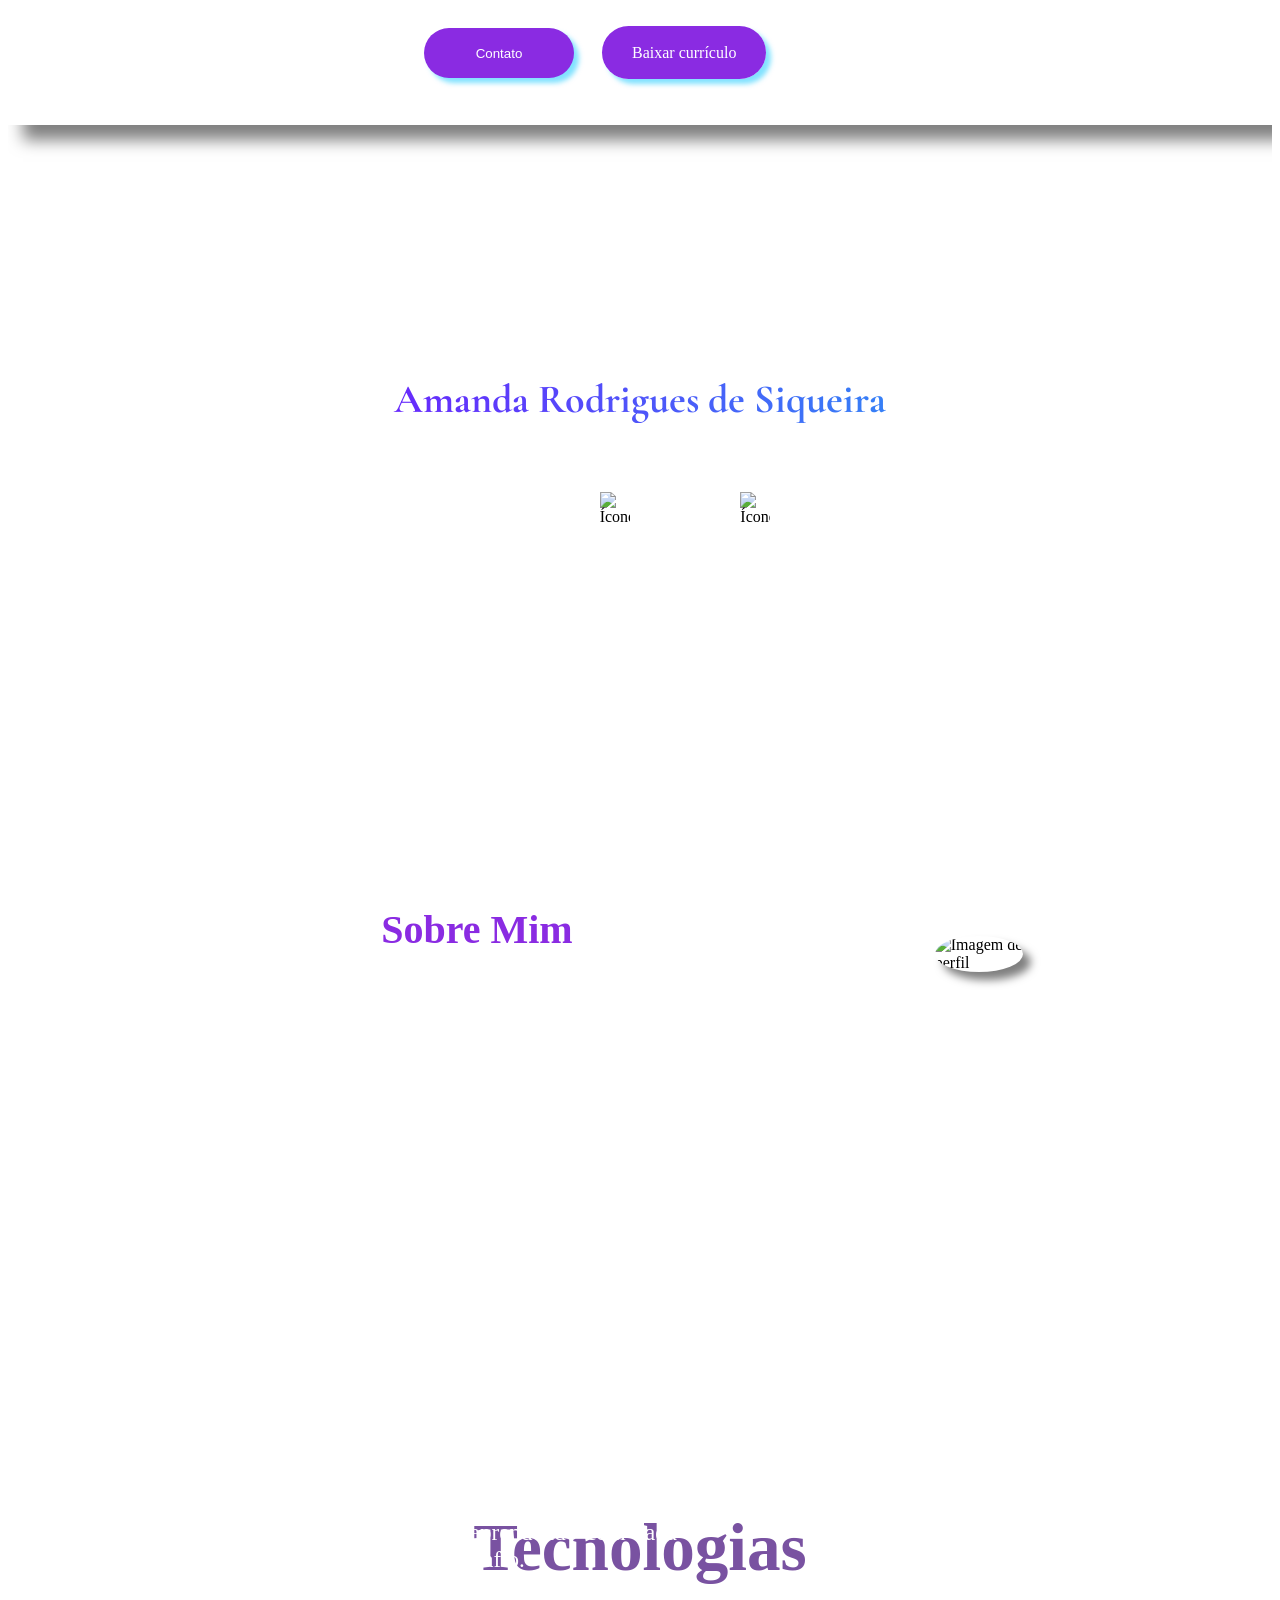
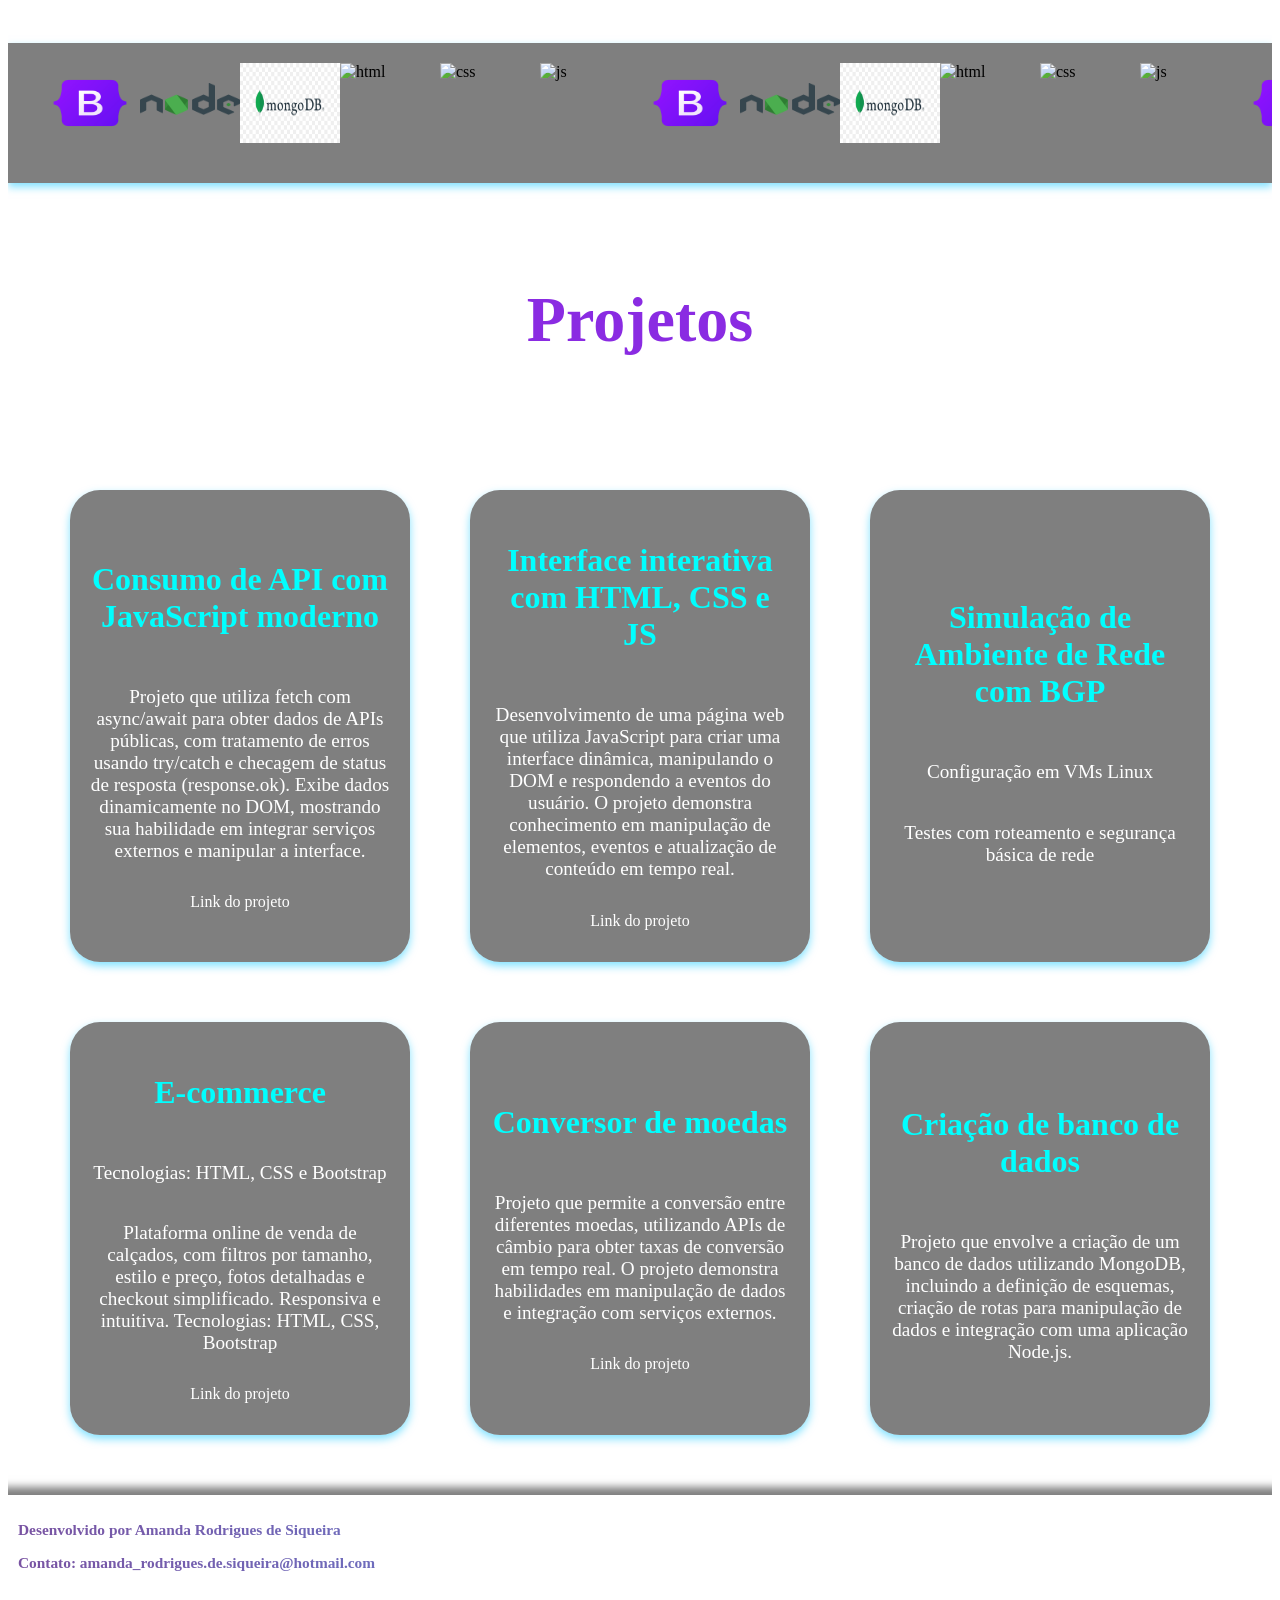
==== index.html @ a6c1e65f "Rename portifolio.html to index.html" ====
<!DOCTYPE html>
<html lang="pt-br">
<head>
    <meta charset="UTF-8">
    <meta name="viewport" content="width=device-width, initial-scale=1.0">
    <title>Document</title>
    <link rel="stylesheet" href="portifolio.css">
    <script src="portifolio.js" defer></script>
    <link href="https://fonts.googleapis.com/css2?family=Cinzel+Decorative&family=Cormorant+Garamond&family=Spectral:wght@400;700&display=swap" rel="stylesheet">

</head>
<body>
    
    <main>
    <header class="container">

            <div id="cabeçalho">
            <a href="#home" id="home">Home</a>
            <a href="#txtsob" id="sobre1">Sobre</a>
            <a href="#projetos8" id="projetos1">Projetos</a>
            <a href="#email3"><button id="contato1">Contato</button></a>
            <a href="Currículo.estágio.pdf" id="cv">Baixar currículo</a>
            <a href="amanda" download id="amanda">Amanda Rodrigues</a>

        </div>

            
    </header>
    
    <div class="sobre-container">
      
        
      </div>

      <div id="principal">
      <section id="sobre" class="card">
        <h2 id="ola">Olá, eu sou</h2>
        <h1><span id="destaque2">Amanda Rodrigues de Siqueira</span></h1>
        <p><span class="destaque">Desenvolvedora front-end</span></p>
      </section>
    </div>


    <section id="contato">
      
        <a href="https://github.com/48984228328Aninha">GitHub</a>
        <img src="https://cdn-icons-png.flaticon.com/512/25/25231.png" alt="Ícone do GitHub" class="icon" id="github">
        
        <a href="https://www.linkedin.com/in/seu-perfil/">LinkedIn</a>
        <img src="https://cdn-icons-png.flaticon.com/512/174/174857.png" alt="Ícone do LinkedIn" class="icon" id="linkedin">
        
    </section>


    <section id="corpo">
      <div class="sobre-tec-container">
        <section id="sobremim">
            <h2 id="txtsob">Sobre Mim</h2>
            <ul id="listasob">

            <li>Olá! Me chamo Amanda e sou estudante de Tecnologia da Informação.</li>

            <li>Apaixonada por criar projetos que misturam design criativo com funcionalidade real.</li>

            <li>Experiência prática com HTML, CSS, JavaScript e Bootstrap.</li>

            <li>Desenvolvimento de aplicações que consomem APIs, lidam com dados e trazem soluções simples para problemas do dia a dia.</li>

            <li>Experiência com criação de servidores, telas de login, chatbots em Python e pequenos sistemas com banco de dados.</li>

            <li>Interesse em front-end, back-end e segurança.

            <li>Sempre em busca de novos conhecimentos, aprendendo com cada projeto, erro e desafio.</li>
        </ul>
        </section>
        
        <section id="minhafoto">
            <img src="https://avatars.githubusercontent.com/u/180871656?v=4" alt="Imagem de perfil" id="perfil">
        </section>
        </div>

</section>
        
        
   <section id=crp>
    <h1>Tecnologias</h1>
    </section> 

    
    <div id="tecnologia">
  <div class="scroll">
    <!-- Grupo original -->
    <img src="./shtml.png" alt="html">
    <img src="./css.png" alt="css">
    <img src="./js.png" alt="js">
    <img src="./bootstrap.png" alt="bootstrap">
    <img src="./nodejs.png" alt="node">
    <img src="./mongodb.png" alt="mongo">
    
    <!-- Grupo duplicado -->
    <img src="./shtml.png" alt="html">
    <img src="./css.png" alt="css">
    <img src="./js.png" alt="js">
    <img src="./bootstrap.png" alt="bootstrap">
    <img src="./nodejs.png" alt="node">
    <img src="./mongodb.png" alt="mongo">

    <img src="./shtml.png" alt="html">
    <img src="./css.png" alt="css">
    <img src="./js.png" alt="js">
    <img src="./bootstrap.png" alt="bootstrap">
    <img src="./nodejs.png" alt="node">
    <img src="./mongodb.png" alt="mongo">
  </div>
</div>


    </div>
  </div>
  </div>
</section>

        
       </section>
      
    </section>
    

    <section id="projetos8">
        <h2 id="txtprojeto">Projetos</h2>
        <p>Aqui estão alguns dos projetos pessoais em que trabalhei:</p>
    </section>
    
<section id="container-cards">
    <section class="card" id="projetoa">
        <h3>Consumo de API com JavaScript moderno</h3>
        <p>Projeto que utiliza fetch com async/await para obter dados de APIs públicas, com tratamento de erros usando try/catch e checagem de status de resposta (response.ok). Exibe dados dinamicamente no DOM, mostrando sua habilidade em integrar serviços externos e manipular a interface.</p>
        <a href="./mongodb.jpeg">Link do projeto</a>

    
    </section>
    
    <section class="card" id="projetob">
        <h3>Interface interativa com HTML, CSS e JS</h3>
        <p>Desenvolvimento de uma página web que utiliza JavaScript para criar uma interface dinâmica, manipulando o DOM e respondendo a eventos do usuário. O projeto demonstra conhecimento em manipulação de elementos, eventos e atualização de conteúdo em tempo real.</p>
        <a href="">Link do projeto</a>    
    </section>

        <section class="card" id="projetoc">
            <h3>Simulação de Ambiente de Rede com BGP</h3>
            <p>Configuração em VMs Linux</p>
            <p>Testes com roteamento e segurança básica de rede</p>
        </section>

        <section class="card" id="projetod">
            <h3>E-commerce</h3>
            <p>Tecnologias: HTML, CSS e Bootstrap</p>
            <p>Plataforma online de venda de calçados, com filtros por tamanho, estilo e preço, fotos detalhadas e checkout simplificado. Responsiva e intuitiva.
            Tecnologias: HTML, CSS, Bootstrap</p>
             <a href="./loja.jpeg">Link do projeto</a>
        </section>

        <section class="card" id="projetoe">
            <h3>Conversor de moedas</h3>
            <p>Projeto que permite a conversão entre diferentes moedas, utilizando APIs de câmbio para obter taxas de conversão em tempo real. O projeto demonstra habilidades em manipulação de dados e integração com serviços externos.</p>
            <a href="https://github.com/48984228328Aninha/conversor/tree/master">Link do projeto</a>
        </section>

    <section class="card" id="projetof">
        <h3>Criação de banco de dados</h3>
        <p>Projeto que envolve a criação de um banco de dados utilizando MongoDB, incluindo a definição de esquemas, criação de rotas para manipulação de dados e integração com uma aplicação Node.js.</p>
    </section>
    </section>
</section>
</section>
    
<footer id="footer">
    <p id="desenvolvido">Desenvolvido por Amanda Rodrigues de Siqueira</p>
    <p id="email3">Contato: amanda_rodrigues.de.siqueira@hotmail.com</p>
</footer>

</body>
</html>
---- portifolio.css ----
html {
    scroll-behavior: smooth;
    overflow-x: hidden;
}

body {
    overflow-x: hidden;

}

#listasob li {
    width: 100%;
}
.destaque {
    font-size: 1.3em;
    font-weight: bold;
    color: white;

}

.destaque:hover {
    color: violet;
    cursor: pointer;
}
.container {
    width: 100%;;
    margin: 0 auto;
    padding: 20px;
    display: flex;
    justify-content: flex-start;
    align-items: flex-start;
    box-shadow: 15px 15px 15px rgba(0, 0, 0, 0.5);
}


#sobre {
    justify-content: center;
    margin-top: 40px;
    
}

.container:hover {
    padding: 30px;
    transition: padding 0.3s ease-in-out;
}
body {
    background-image: url('https://images.unsplash.com/photo-1638272181967-7d3772a91265?w=600&auto=format&fit=crop&q=60&ixlib=rb-4.1.0&ixid=M3wxMjA3fDB8MHxzZWFyY2h8MjB8fG15c3RpYyUyMHB1cnBsZSUyMGJhY2tncm91bmR8ZW58MHx8MHx8fDA%3D');
    background-size: cover;
    background-repeat: no-repeat;
    background-position: center;
    background-attachment: fixed;
    cursor: url('./espada-cursor-32x32.png'), auto;
    backdrop-filter: blur(20px);
}
h3 {
    color: white;
    font-size: 2em;
    color: aqua;
}
h2 {
    color: blueviolet;
    font-size: 2.5em;
    
}
p {
    color: white;
    font-size: 1.2em;
}
li, ul {
    color: white;
    font-size: 1.2em;
    text-decoration: none;
}

#perfil {
    border-radius: 50%;
    width: 300px;
    margin-top: 3px;
    box-shadow: 8px 8px 8px rgba(0, 0, 0, 0.5);
    margin-left: 30%;
    animation: foto infinite 2s alternate;;
}
@keyframes foto {
    0% {
        transform-box: ale(0);
    }
    50% {
        transform: scale(1.1);
    }
    100% {
        transform: scale(1.0);
    }
}

#perfil:hover {
    transform: scale3d(1.1, 1.1, 1.1);
    transition: transform 0.3s ease-out;
    box-shadow: rgba(6, 230, 255, 0.5) 0px 4px 8px;
    filter: brightness(1.2);
    cursor: pointer;
}

a {
    color: white;
    padding: 12px 16px;
    text-decoration: none;
    
}
a:hover {
    color: blueviolet;
    transition: color 0.3s ease-in-out;

}

.sobre-container {
    display: flex;
    align-items: center;
    gap: 40px;
    margin-top: 80px;
   
}

#sobre {
    margin: 0 auto;
    margin-top: 100px;
}

h1 {
    font-size: 3em;
}

#sobre p{
    text-align: justify;
    line-height: 1.6;
    margin: 0 12%;
    color: white;
    display: flex;
    justify-content: center;
}

#sobre h1 {
    margin-left: 12%;
    margin-right: 12%;
    color: white;
    font-size: 2.5rem;
    font-weight: bold;
    font-family: 'Cormorant Garamond', serif;
    margin-block-end: 3px;
    background: linear-gradient(90deg, #7f00ff, #1ea9f4); /* roxo para rosa */
    -webkit-background-clip: text;
    background-clip: text;
    -webkit-text-fill-color: transparent;
    text-align: center;
}

#destaque2 {
    transition: font-size 0.3s ease-in-out;
}
#destaque2:hover {
    font-size: 3.5rem;
}

#sobre h2 {
    margin-left: 12%;
    margin-right: 12%;
    color: white;
    font-size: 2em;
    text-align: center;
}
#ola {
    display: flex;
    justify-content: center;
}


#sobre:hover #h1:hover {
    color: aqua;
    transition: color 0.3s ease-in-out;
    cursor: pointer;
}


h1 {
    font-size: 3em;

    
}
#sobre h2 {
    margin-left: 12%;
    margin-right: 12%;
    color: white;
    font-size: 2em;
}

#contato1, #cv {
    background-color: blueviolet;
    color: white;
    padding: 10px 20px;
    border-bottom-left-radius: 30px;
    border-top-right-radius: 30px;
    border-top-left-radius: 30px;
    border-bottom-right-radius: 30px;
    box-shadow: 5px 5px 5px rgba(6, 197, 255, 0.5);
    border: none;
    width: 150px;
    height: 50px;
    
}
#contato1:hover {
    background-color: rgb(0, 199, 249);
    color: rgb(94, 1, 216);
    transition: background-color 0.3s ease-in-out;
    box-shadow: rgb(57, 196, 255) 5px 5px 5px rgb(6, 255, 243);
    border: none;
    filter: brightness(1.2);
}
#cabeçalho {
    margin-left: 8%;
    margin-right: 8%;
}

#cabeçalho #amanda {
    margin-left: 300px;
    font-size: 1.5em;

}

#imagem {
    margin-top: 40px;
}

#contato {
    display: flex;
    flex-direction: row;
    align-items: center;
    gap: 10px;
    margin-top: 20px;
    justify-content: center;
}
#github {
    width: 30px;
    height: 30px;
   
}

#linkedin {
    width: 30px;
    height: 30px;
}

#projetos8 {
    display: flex;
    justify-content: center;
    align-items: center;
    flex-direction: column;
}

#txtprojeto {
    color: blueviolet;
    font-size: 4em;
    margin-top: 100px;
    cursor: pointer;
}

#txtprojeto:hover {
    color: aqua;
    transition: color 0.3s ease-in-out;
}

#sobre1, #projetos1, #home {
    border-bottom: 1px solid white;
    margin-left: 7px;
    margin-right: 7px;
    padding-bottom: 10px;
}

#sobre1:hover, #projetos1:hover, #home:hover {
    border-bottom: 1px solid blueviolet;
    transition: border-bottom 0.1s ease-in-out;
}

#container-cards {
    display: flex;
    gap: 20px; /* espaço entre os cards */
    justify-content: center; /* centraliza os cards */
    flex-wrap: wrap; /* permite que os cards se movam para a próxima linha se não houver espaço suficiente */
    flex-direction: row;
    
}


#projetoa {
    display: flex;
    flex-direction: column;
    align-items: center;
    justify-content: center;
    margin-top: 20px;
    width: 300px;
    text-align: center;
    border: none;
    margin: 20px;
    padding: 20px;
    box-shadow: rgba(6, 197, 255, 0.5) 0px 4px 8px;
    background-color: rgba(0, 0, 0, 0.5);
    backdrop-filter: blur(20px);
    border-top-left-radius: 30px;
    border-top-right-radius: 30px;
    border-bottom-left-radius: 30px;
    border-bottom-right-radius: 30px;
    backface-visibility: hidden;
    transform: rotateY(0deg);
}

#projetob, #projetoc, #projetod, #projetoe, #projetof {
    display: flex;
    flex-direction: column;
    align-items: center;
    justify-content: center;
    margin-top: 20px;
    width: 300px;
    text-align: center;
    border: none;
    margin: 20px;
    padding: 20px;
    box-shadow: rgba(6, 197, 255, 0.5) 0px 4px 8px;
    background-color: rgba(0, 0, 0, 0.5);
    backdrop-filter: blur(20px);
    border-top-left-radius: 30px;
    border-top-right-radius: 30px;
    border-bottom-left-radius: 30px;
    border-bottom-right-radius: 30px;
}


#cv {
    border-top-left-radius: 30px;
    border-top-right-radius: 30px;
    border-bottom-left-radius: 30px;
    border-bottom-right-radius: 30px;
    background-color: blueviolet;
    border: none;
    padding: 18px 30px;
    margin-left: 8px;
    box-shadow: 5px 5px 5px rgba(6, 197, 255, 0.5);
    
 
}

#cv:hover {
    background-color: rgb(0, 199, 249);
    color: rgb(94, 1, 216);
    transition: background-color 0.3s ease-in-out;
    box-shadow: rgb(57, 196, 255) 5px 5px 5px rgb(6, 255, 243);
    border: none;
    filter: brightness(1.2);
}

#sobremim {
    margin-left: 0 auto;
    margin-right: 0 auto;
    justify-content: center;
    display: flex;
    width: 400px;
    flex-direction: column;
    text-align: justify;
    padding: 20px;

}

#txtsob {
    display: flex;
    justify-content: center;
    
}
#corpo {
    backdrop-filter: blur(20px);
    padding-block-end: 300px;
    margin-top: 30vh;
    padding-top: 5px;
    height: 350px;
    border: none;
    background: radial-gradient(20px)
   
}

#corpo:hover {
    background-color: rgba(0, 0, 0, 0.7);
    transition: background-color 0.3s ease-in-out;
}

#minhafoto {
    margin-top: 80px;
}

.sobre-tec-container {
        display: flex;
        flex-direction: row;
        justify-content: center;
        align-items: flex-start;
        margin-top: 50px;
        gap: 200px;
   

@media (max-width: 900px) {
    .sobre-tec-container {
        flex-direction: column;
        gap: 40px;
        align-items: center;
    }
    #sobremim {
        width: 90vw;
        padding: 10px;
    }
    #minhafoto img {
        width: 180px !important;
        margin-left: 0;
    }
}

@media (max-width: 600px) {
    .container {
        flex-direction: column;
        align-items: flex-start;
        padding: 10px;
    }
    #cabeçalho {
        margin-left: 0;
        margin-right: 0;
        display: flex;
        flex-direction: column;
        gap: 8px;
        align-items: flex-start;
    }
    #cabeçalho #amanda {
        margin-left: 0;
        font-size: 1.1em;
    }
    #sobre h1, #sobre h2, #sobre p {
        margin-left: 0;
        margin-right: 0;
        font-size: 1.2em;
    }
    #sobre h1 {
        font-size: 1.5em;
    }
    #perfil {
        width: 120px !important;
        margin-left: 0;
    }
    #container-cards {
        flex-direction: column;
        gap: 10px;
        align-items: center;
    }
    #projetoa, #projetob, #projetoc, #projetod, #projetoe, #projetof {
        width: 90vw;
        margin: 10px 0;
        padding: 10px;
    }
    #tecnologia {
        flex-direction: column;
        height: auto;
        padding: 10px 0;
    }
    .scroll img {
        width: 60px;
        height: 40px;
    }
    #footer {
        font-size: 0.7em;
        padding: 6px;
    }
}
    
}

#crp {
    color: #7952a1;
    display: flex;
    justify-content: center;
    margin: 0 auto;
    font-size: 1.4em;
    
}

#tecnologia {
    display: flex;
    flex-direction: row;
    margin: 0 auto;
    width: 100%;
    padding: 20px 0;
    box-shadow: rgba(6, 197, 255, 0.5) 0px 4px 8px;
    justify-content: center;
    height: 100px;
    background-color: rgba(0, 0, 0, 0.5);
    overflow: hidden;
    white-space: nowrap;
}



.scroll {
    display: flex;
    width: max-content;
    
}



.scroll img {
    width: 100px;
    height: 80px;
    flex-shrink: 0;

}

.grupo {
    display: flex;
}

@keyframes mover {
    from { transform: translateX(0); }
    to { transform: translateX(calc(-1 * var(--scroll-width))); }
}


#tecnologia h2 {
    display: flex;
    justify-content: center;
}

#footer {
    box-shadow: rgba(0, 0, 0, 0.5) 8px 8px 8px 16px;
    padding: 10px;
    flex-direction: row;
    backdrop-filter: blur(20px);
    background: linear-gradient(90deg, #7952a1, #53acff); /* roxo para rosa */
    background-clip: text;
    -webkit-text-fill-color: transparent;
    font-size: 0.80em;
    font-weight: bold;
    margin-top: 40px;
}

#footer:hover {
    padding: 30px;
    transition: padding 0.3s ease-in-out;
}
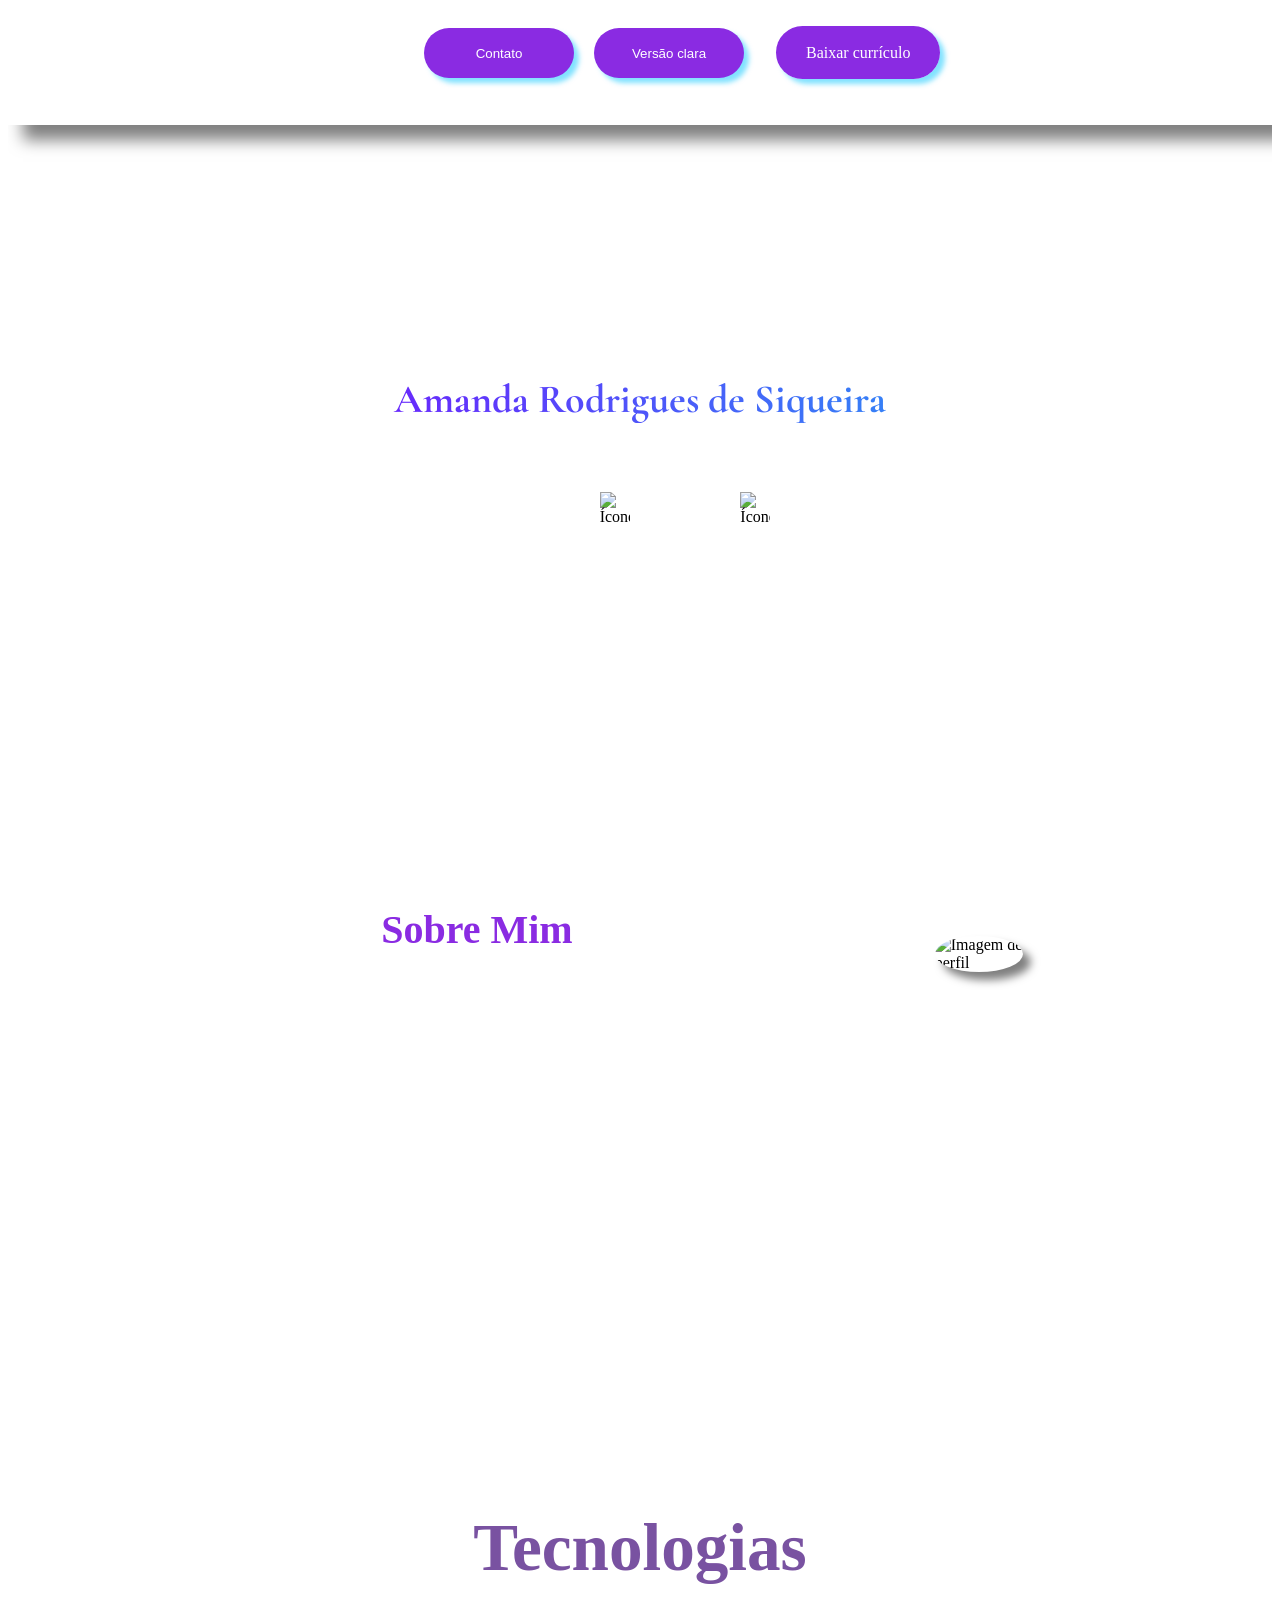
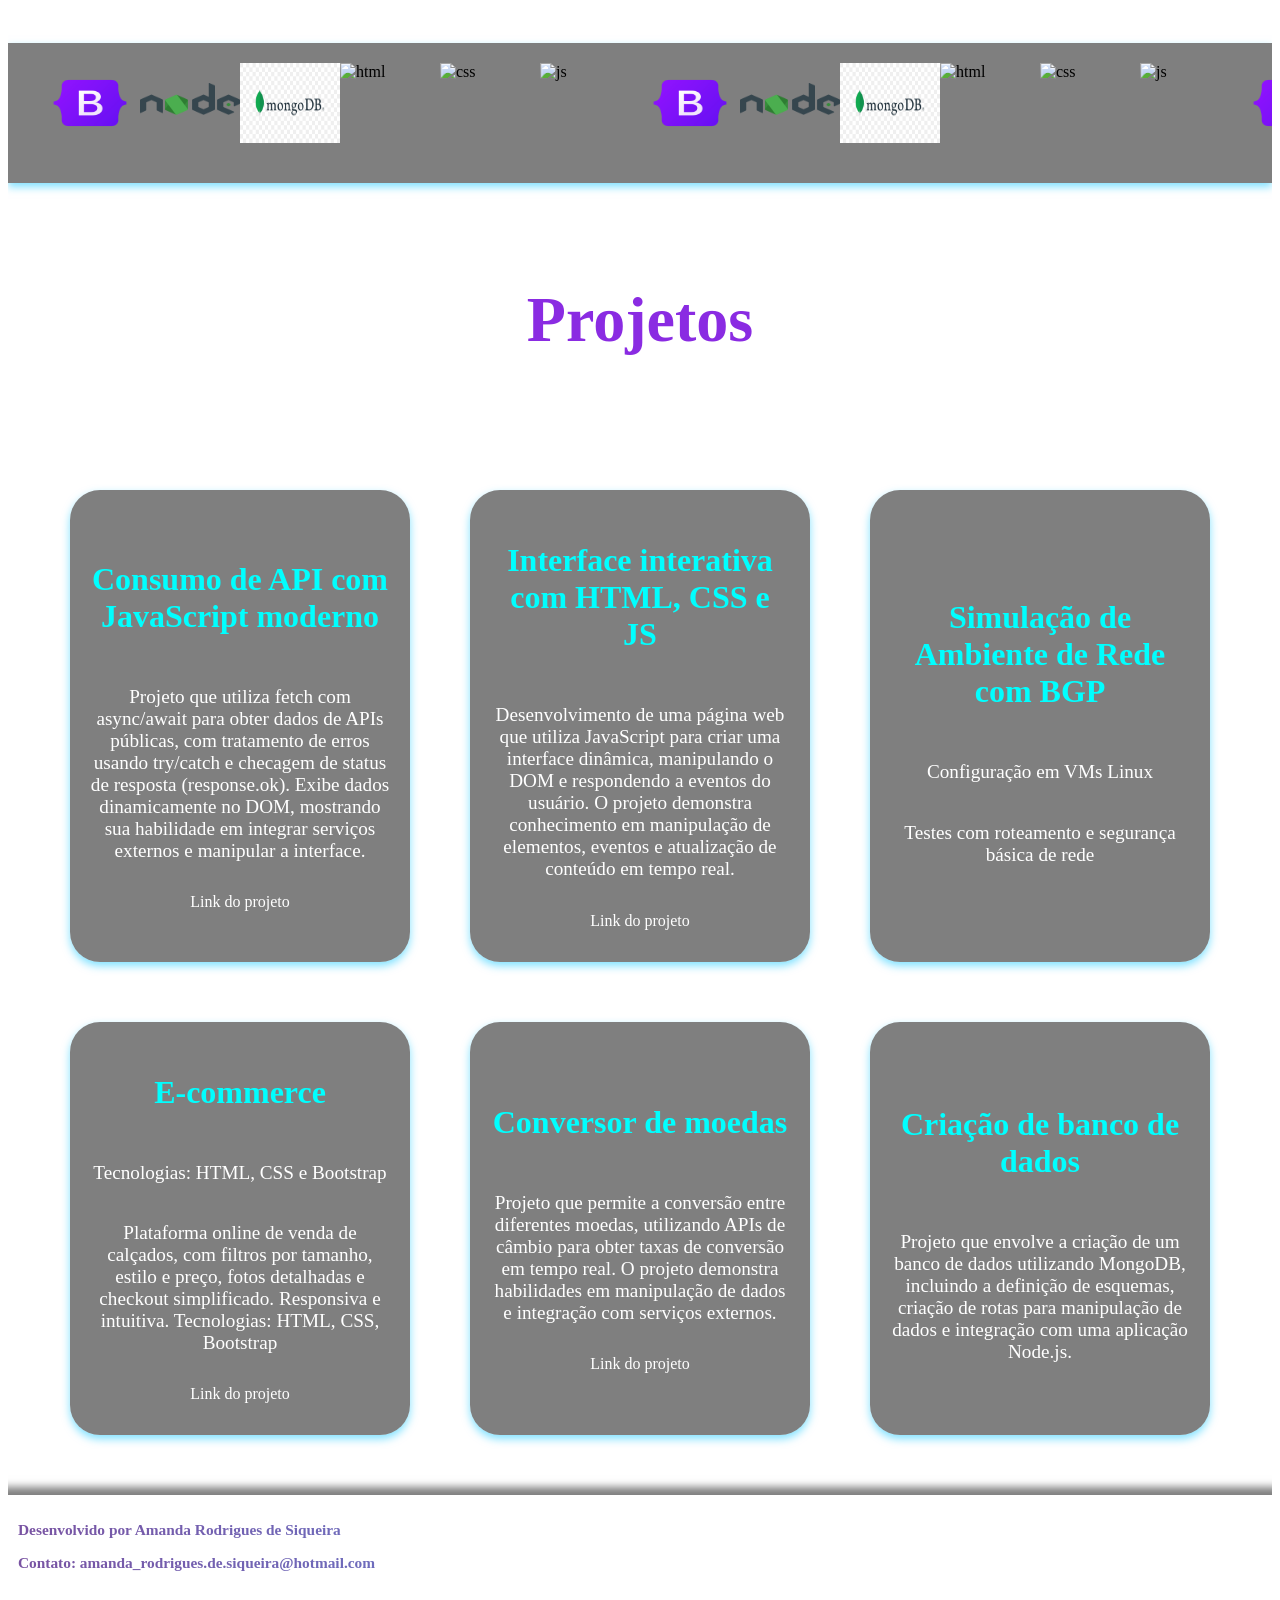
==== commit e6893922: "Adicionado botão" ====
--- a/index.html
+++ b/index.html
@@ -19,8 +19,10 @@
             <a href="#txtsob" id="sobre1">Sobre</a>
             <a href="#projetos8" id="projetos1">Projetos</a>
             <a href="#email3"><button id="contato1">Contato</button></a>
+            <button id="MudarCor" onclick="MudarTema()">Versão clara</button>
             <a href="Currículo.estágio.pdf" id="cv">Baixar currículo</a>
             <a href="amanda" download id="amanda">Amanda Rodrigues</a>
+            
 
         </div>
 
--- a/portifolio.css
+++ b/portifolio.css
@@ -3,6 +3,32 @@
     overflow-x: hidden;
 }
 
+#MudarCor {
+    padding: 10px 20px;
+    border-top: 30px;
+    border-bottom-left-radius: 30px;
+    border-top-right-radius: 30px;
+    border-top-left-radius: 30px;
+    border-bottom-right-radius: 30px;
+    width: 150px;
+    height: 50px;
+    border: none;
+    background-color: blueviolet;
+    color: white;
+    box-shadow: 5px 5px 5px rgba(6, 197, 255, 0.5);
+    padding: 10px 20px;
+    margin-right: 20px;
+}
+#MudarCor:hover {
+    background-color: rgb(0, 199, 249);
+    color: rgb(94, 1, 216);
+    transition: background-color 0.3s ease-in-out;
+    box-shadow: rgb(57, 196, 255) 5px 5px 5px rgb(6, 255, 243);
+    border: none;
+    filter: brightness(1.2);
+    cursor: pointer;
+}
+
 body {
     overflow-x: hidden;
 
@@ -10,6 +36,7 @@
 
 #listasob li {
     width: 100%;
+    width: 450px;
 }
 .destaque {
     font-size: 1.3em;
@@ -23,8 +50,8 @@
     cursor: pointer;
 }
 .container {
-    width: 100%;;
-    margin: 0 auto;
+    width: 100%;
+    margin-top: 0;
     padding: 20px;
     display: flex;
     justify-content: flex-start;
@@ -204,6 +231,7 @@
     border: none;
     width: 150px;
     height: 50px;
+    cursor: pointer;
     
 }
 #contato1:hover {
@@ -220,7 +248,7 @@
 }
 
 #cabeçalho #amanda {
-    margin-left: 300px;
+    margin-left: 150px;
     font-size: 1.5em;
 
 }
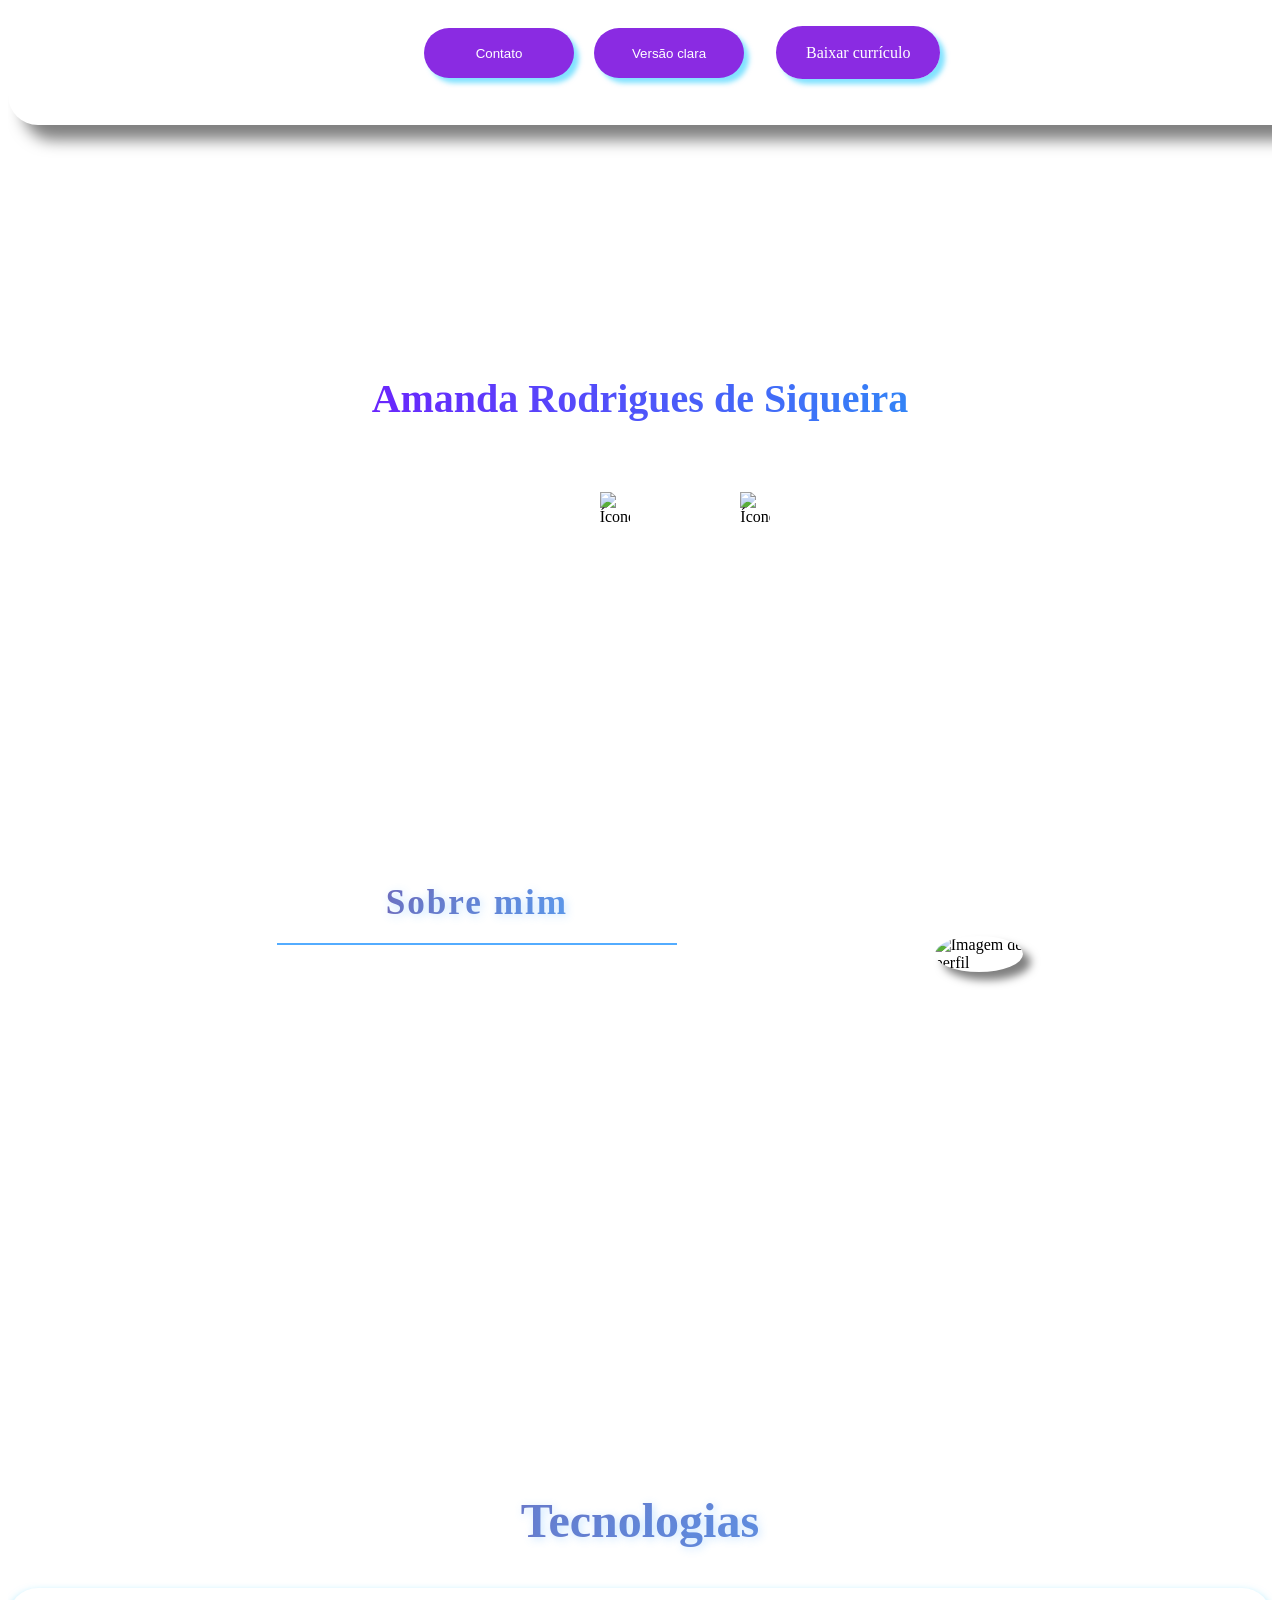
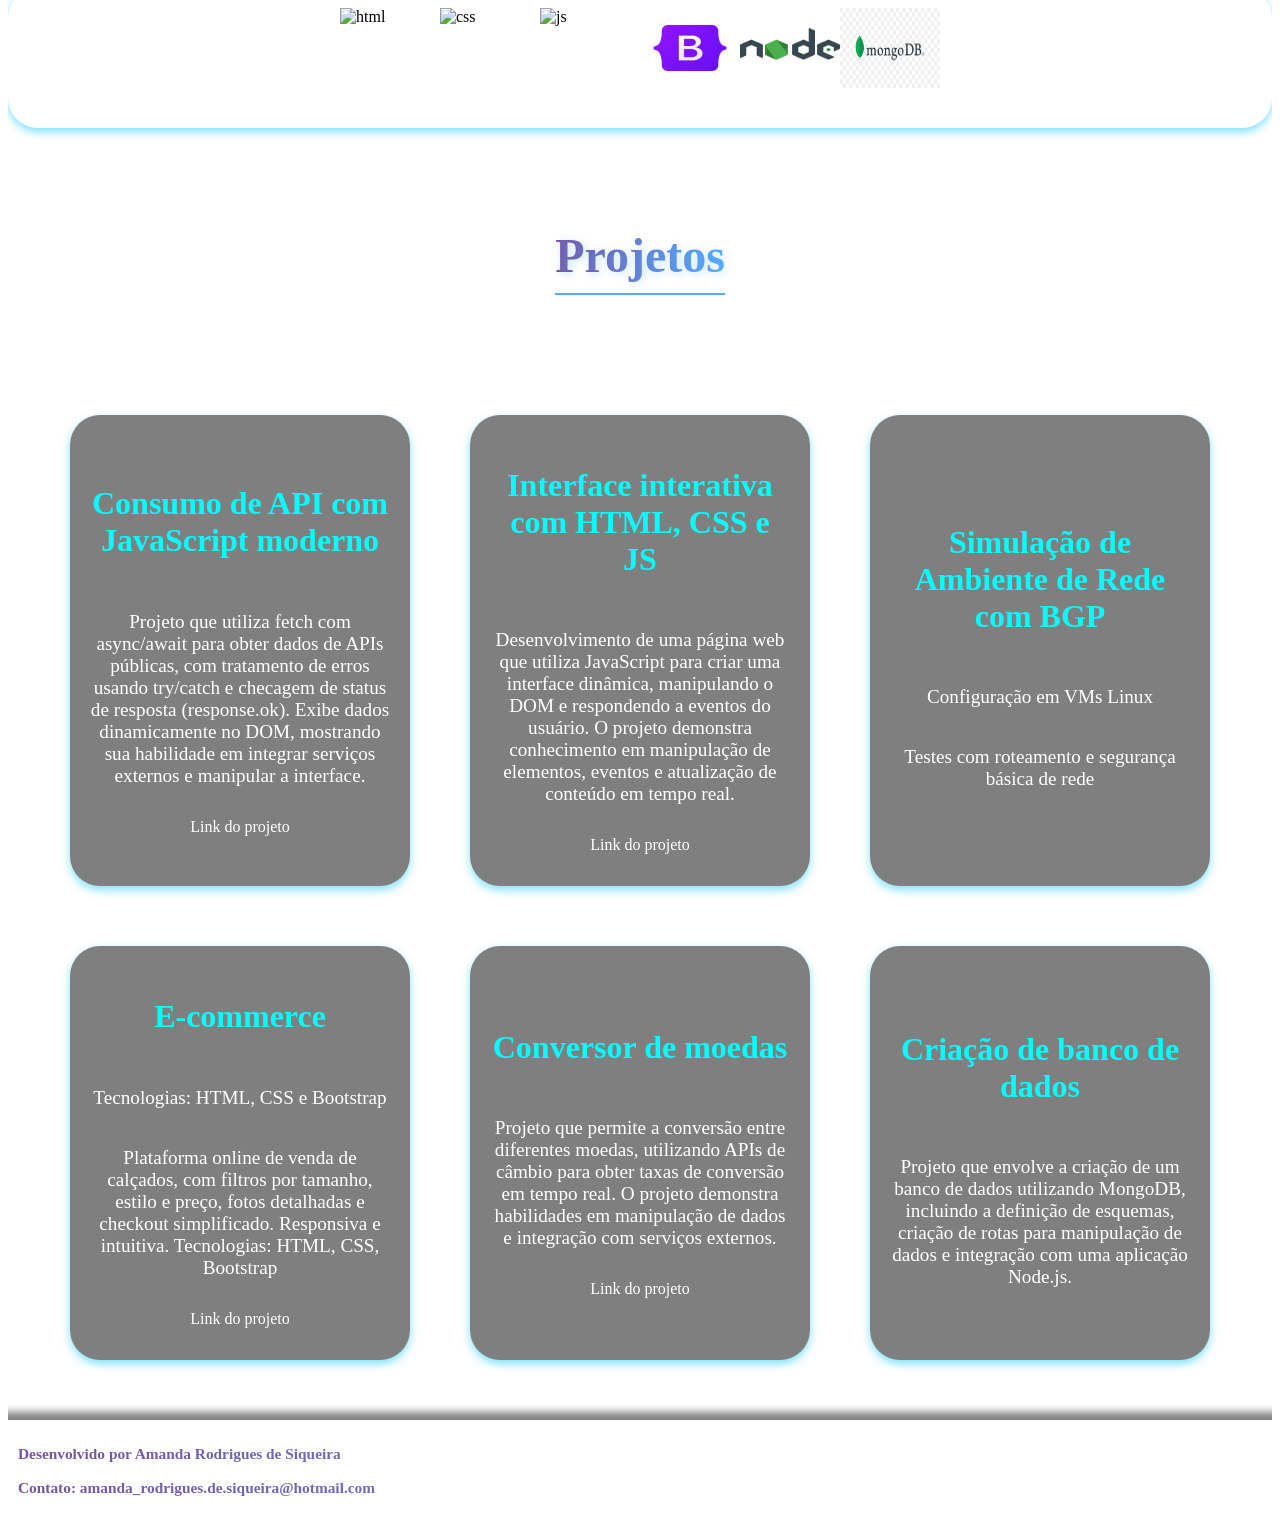
==== commit edb378df: "Mudar a fonte" ====
--- a/index.html
+++ b/index.html
@@ -38,7 +38,7 @@
       <section id="sobre" class="card">
         <h2 id="ola">Olá, eu sou</h2>
         <h1><span id="destaque2">Amanda Rodrigues de Siqueira</span></h1>
-        <p><span class="destaque">Desenvolvedora front-end</span></p>
+        <p><span class="destaque">Desenvolvedora full-stack</span></p>
       </section>
     </div>
 
@@ -55,24 +55,26 @@
 
 
     <section id="corpo">
+        
       <div class="sobre-tec-container">
+        
         <section id="sobremim">
-            <h2 id="txtsob">Sobre Mim</h2>
+            <div id = "textsob" class="fade-in-right">Sobre mim</div>
             <ul id="listasob">
 
-            <li>Olá! Me chamo Amanda e sou estudante de Tecnologia da Informação.</li>
+            <li>Olá! Me chamo Amanda e sou estudante de Tecnologia da Informação.</li><br>
 
-            <li>Apaixonada por criar projetos que misturam design criativo com funcionalidade real.</li>
+            <li>Apaixonada por criar projetos que misturam design criativo com funcionalidade real.</li><br>
 
-            <li>Experiência prática com HTML, CSS, JavaScript e Bootstrap.</li>
+            <li>Experiência prática com HTML, CSS, JavaScript e Bootstrap.</li><br>
 
-            <li>Desenvolvimento de aplicações que consomem APIs, lidam com dados e trazem soluções simples para problemas do dia a dia.</li>
+            <li>Desenvolvimento de aplicações que consomem APIs, lidam com dados e trazem soluções simples para problemas do dia a dia.</li><br>
 
-            <li>Experiência com criação de servidores, telas de login, chatbots em Python e pequenos sistemas com banco de dados.</li>
+            <li>Experiência com criação de servidores, telas de login, chatbots em Python e pequenos sistemas com banco de dados.</li><br>
 
-            <li>Interesse em front-end, back-end e segurança.
+            <li>Interesse em front-end, back-end e segurança.</li><br>
 
-            <li>Sempre em busca de novos conhecimentos, aprendendo com cada projeto, erro e desafio.</li>
+            <li>Sempre em busca de novos conhecimentos, aprendendo com cada projeto, erro e desafio.</li><br>
         </ul>
         </section>
         
@@ -92,30 +94,12 @@
     <div id="tecnologia">
   <div class="scroll">
     <!-- Grupo original -->
-    <img src="./shtml.png" alt="html">
-    <img src="./css.png" alt="css">
-    <img src="./js.png" alt="js">
+    <img id="html" src="./shtml.png" alt="html">
+    <img id="css" src="./css.png" alt="css">
+    <img id="js" src="./js.png" alt="js">
     <img src="./bootstrap.png" alt="bootstrap">
     <img src="./nodejs.png" alt="node">
     <img src="./mongodb.png" alt="mongo">
-    
-    <!-- Grupo duplicado -->
-    <img src="./shtml.png" alt="html">
-    <img src="./css.png" alt="css">
-    <img src="./js.png" alt="js">
-    <img src="./bootstrap.png" alt="bootstrap">
-    <img src="./nodejs.png" alt="node">
-    <img src="./mongodb.png" alt="mongo">
-
-    <img src="./shtml.png" alt="html">
-    <img src="./css.png" alt="css">
-    <img src="./js.png" alt="js">
-    <img src="./bootstrap.png" alt="bootstrap">
-    <img src="./nodejs.png" alt="node">
-    <img src="./mongodb.png" alt="mongo">
-  </div>
-</div>
-
 
     </div>
   </div>
--- a/portifolio.css
+++ b/portifolio.css
@@ -1,3 +1,25 @@
+#textsob {
+    font-family: 'Cinzel Decorative', 'Spectral', serif;
+    font-size: 2.2em;
+    font-weight: bold;
+    letter-spacing: 2px;
+    background: linear-gradient(90deg, #7952a1, #53acff);
+    background-clip: text;
+    -webkit-background-clip: text;
+    color: transparent;
+    -webkit-text-fill-color: transparent;
+    text-shadow: 2px 2px 8px rgba(83, 172, 255, 0.3);
+    padding: 10px 0 20px 0;
+    text-align: center;
+    border-bottom: 2px solid #53acff;
+    margin-bottom: 18px;
+    
+}
+#textsob:hover {
+    transform: scale(1.10);
+    transition: transform 0.3s ease-in-out;
+    cursor: pointer;
+}
 html {
     scroll-behavior: smooth;
     overflow-x: hidden;
@@ -36,7 +58,7 @@
 
 #listasob li {
     width: 100%;
-    width: 450px;
+    width: 600px;
 }
 .destaque {
     font-size: 1.3em;
@@ -57,6 +79,12 @@
     justify-content: flex-start;
     align-items: flex-start;
     box-shadow: 15px 15px 15px rgba(0, 0, 0, 0.5);
+    border-bottom-left-radius: 30px;
+    border-bottom-right-radius: 30px;
+    border-top-left-radius: 30px;
+    border-top-right-radius: 30px;
+    position: sticky;  /* faz o header “grudar” no topo */
+    top: 0; 
 }
 
 
@@ -182,6 +210,8 @@
 
 #destaque2 {
     transition: font-size 0.3s ease-in-out;
+    font-family: 'Cinzel Decorative', 'Spectral', serif;
+    font-size: 1em;
 }
 #destaque2:hover {
     font-size: 3.5rem;
@@ -285,14 +315,29 @@
 
 #txtprojeto {
     color: blueviolet;
-    font-size: 4em;
+    font-size: 3em;
     margin-top: 100px;
     cursor: pointer;
+    font-family: 'Cinzel Decorative', 'Spectral', serif;
+    font-weight: bold;
+    background: linear-gradient(90deg, #7952a1, #53acff);
+    background-clip: text;
+    -webkit-background-clip: text;
+    color: transparent;
+    -webkit-text-fill-color: transparent;
+    text-shadow: 2px 2px 8px rgba(83, 172, 255, 0.3);
+    border-bottom: 2px solid #53acff;
+    padding-bottom: 10px;
+    text-align: center;
 }
 
 #txtprojeto:hover {
     color: aqua;
     transition: color 0.3s ease-in-out;
+    transform: scale(1.05);
+    transition: transform 0.3s ease-in-out;
+    
+    
 }
 
 #sobre1, #projetos1, #home {
@@ -335,8 +380,13 @@
     border-top-right-radius: 30px;
     border-bottom-left-radius: 30px;
     border-bottom-right-radius: 30px;
-    backface-visibility: hidden;
-    transform: rotateY(0deg);
+}
+#projetoa:hover {
+    transform: scale(1.05);
+    transition: transform 0.3s ease-in-out;
+    box-shadow: rgba(6, 230, 255, 0.5) 0px 4px 8px;
+    filter: brightness(1.2);
+    cursor: pointer;
 }
 
 #projetob, #projetoc, #projetod, #projetoe, #projetof {
@@ -358,6 +408,13 @@
     border-bottom-left-radius: 30px;
     border-bottom-right-radius: 30px;
 }
+#projetob:hover, #projetoc:hover, #projetod:hover, #projetoe:hover, #projetof:hover {
+    transform: scale(1.05);
+    transition: transform 0.3s ease-in-out;
+    box-shadow: rgba(6, 230, 255, 0.5) 0px 4px 8px;
+    filter: brightness(1.2);
+    cursor: pointer;
+}
 
 
 #cv {
@@ -412,7 +469,7 @@
 }
 
 #corpo:hover {
-    background-color: rgba(0, 0, 0, 0.7);
+    
     transition: background-color 0.3s ease-in-out;
 }
 
@@ -468,6 +525,20 @@
         margin-right: 0;
         font-size: 1.2em;
     }
+    #sobre h1:hover, #sobre h2:hover, #sobre p:hover {
+        opacity: 0;
+        transform: translateX(-100px);
+        animation: entrar 1s ease forwards;
+    }
+        @keyframes entrar {
+            to {
+                opacity: 1;
+                transform: translateX(0);
+            }
+        
+
+
+    }
     #sobre h1 {
         font-size: 1.5em;
     }
@@ -485,14 +556,16 @@
         margin: 10px 0;
         padding: 10px;
     }
-    #tecnologia {
+    #tecnologia html {
         flex-direction: column;
-        height: auto;
+        height: 300px;
         padding: 10px 0;
+        
     }
     .scroll img {
-        width: 60px;
-        height: 40px;
+        width: 90px;
+        height: 90px;
+        
     }
     #footer {
         font-size: 0.7em;
@@ -507,9 +580,19 @@
     display: flex;
     justify-content: center;
     margin: 0 auto;
-    font-size: 1.4em;
-    
-}
+    font-size: 1em;
+    font-family: 'Cinzel Decorative', 'Spectral', serif;
+    background: linear-gradient(90deg, #7952a1, #53acff);
+    background-clip: text;
+    -webkit-background-clip: text;
+    color: transparent;
+    -webkit-text-fill-color: transparent;
+    text-shadow: 2px 2px 8px rgba(83, 172, 255, 0.3);
+}
+    #crp:hover {
+    transform: scale(1.05);
+    transition: transform 0.3s ease-in-out;
+    }
 
 #tecnologia {
     display: flex;
@@ -520,9 +603,11 @@
     box-shadow: rgba(6, 197, 255, 0.5) 0px 4px 8px;
     justify-content: center;
     height: 100px;
-    background-color: rgba(0, 0, 0, 0.5);
-    overflow: hidden;
-    white-space: nowrap;
+    border-bottom-left-radius: 30px;
+    border-bottom-right-radius: 30px;
+    border-top-left-radius: 30px;
+    border-top-right-radius: 30px;
+
 }
 
 
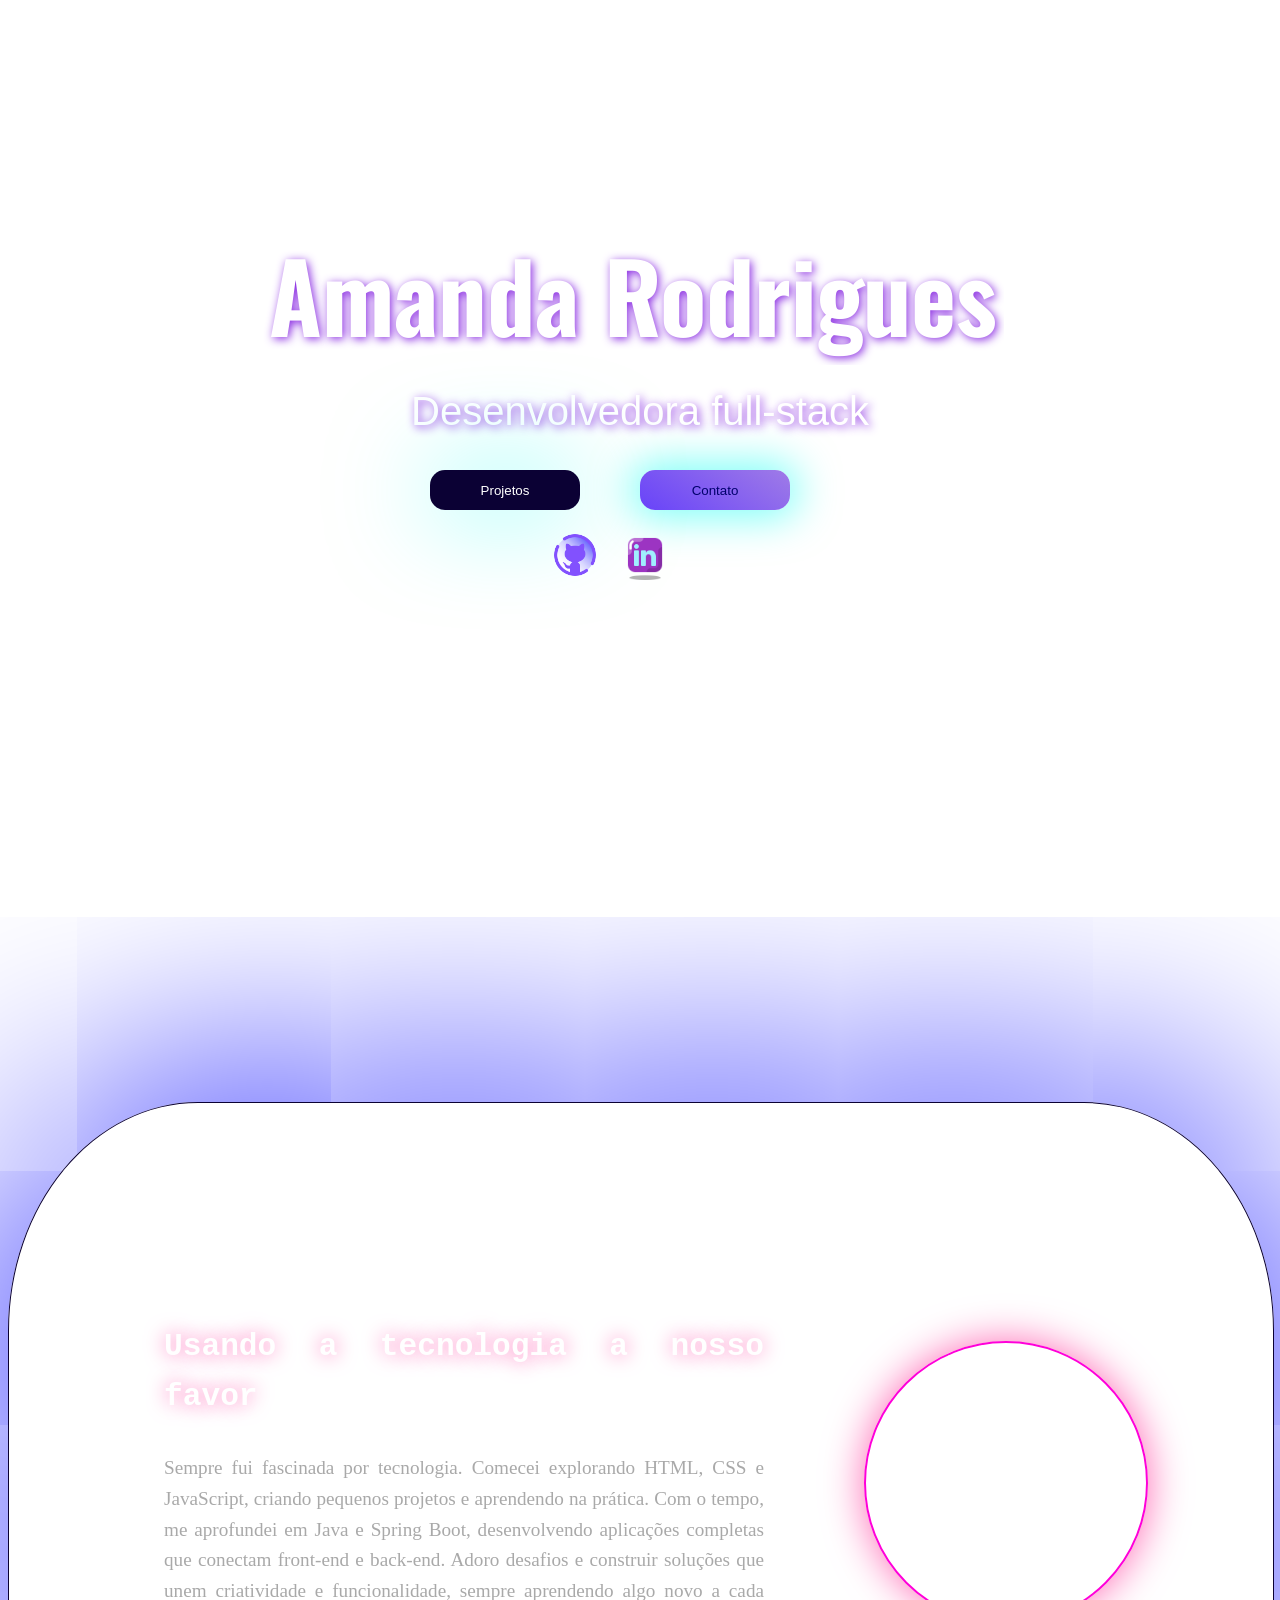
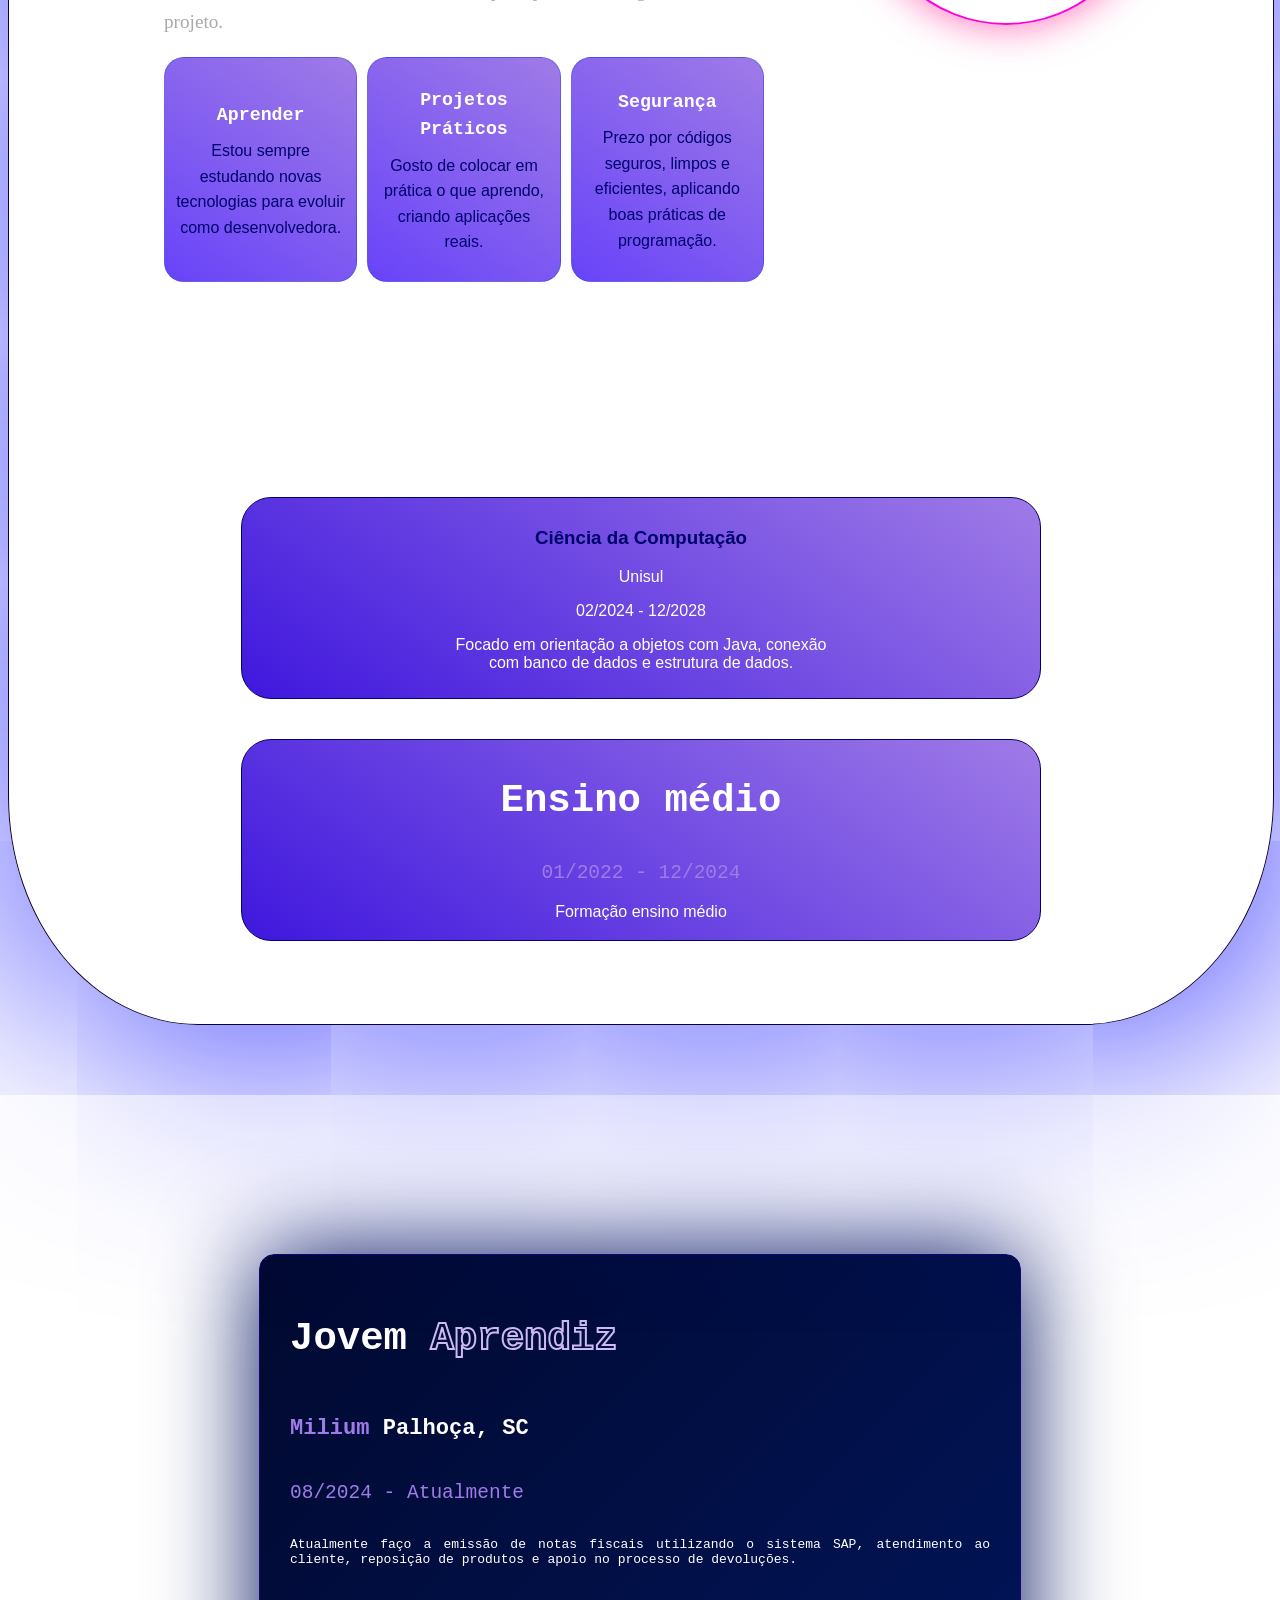
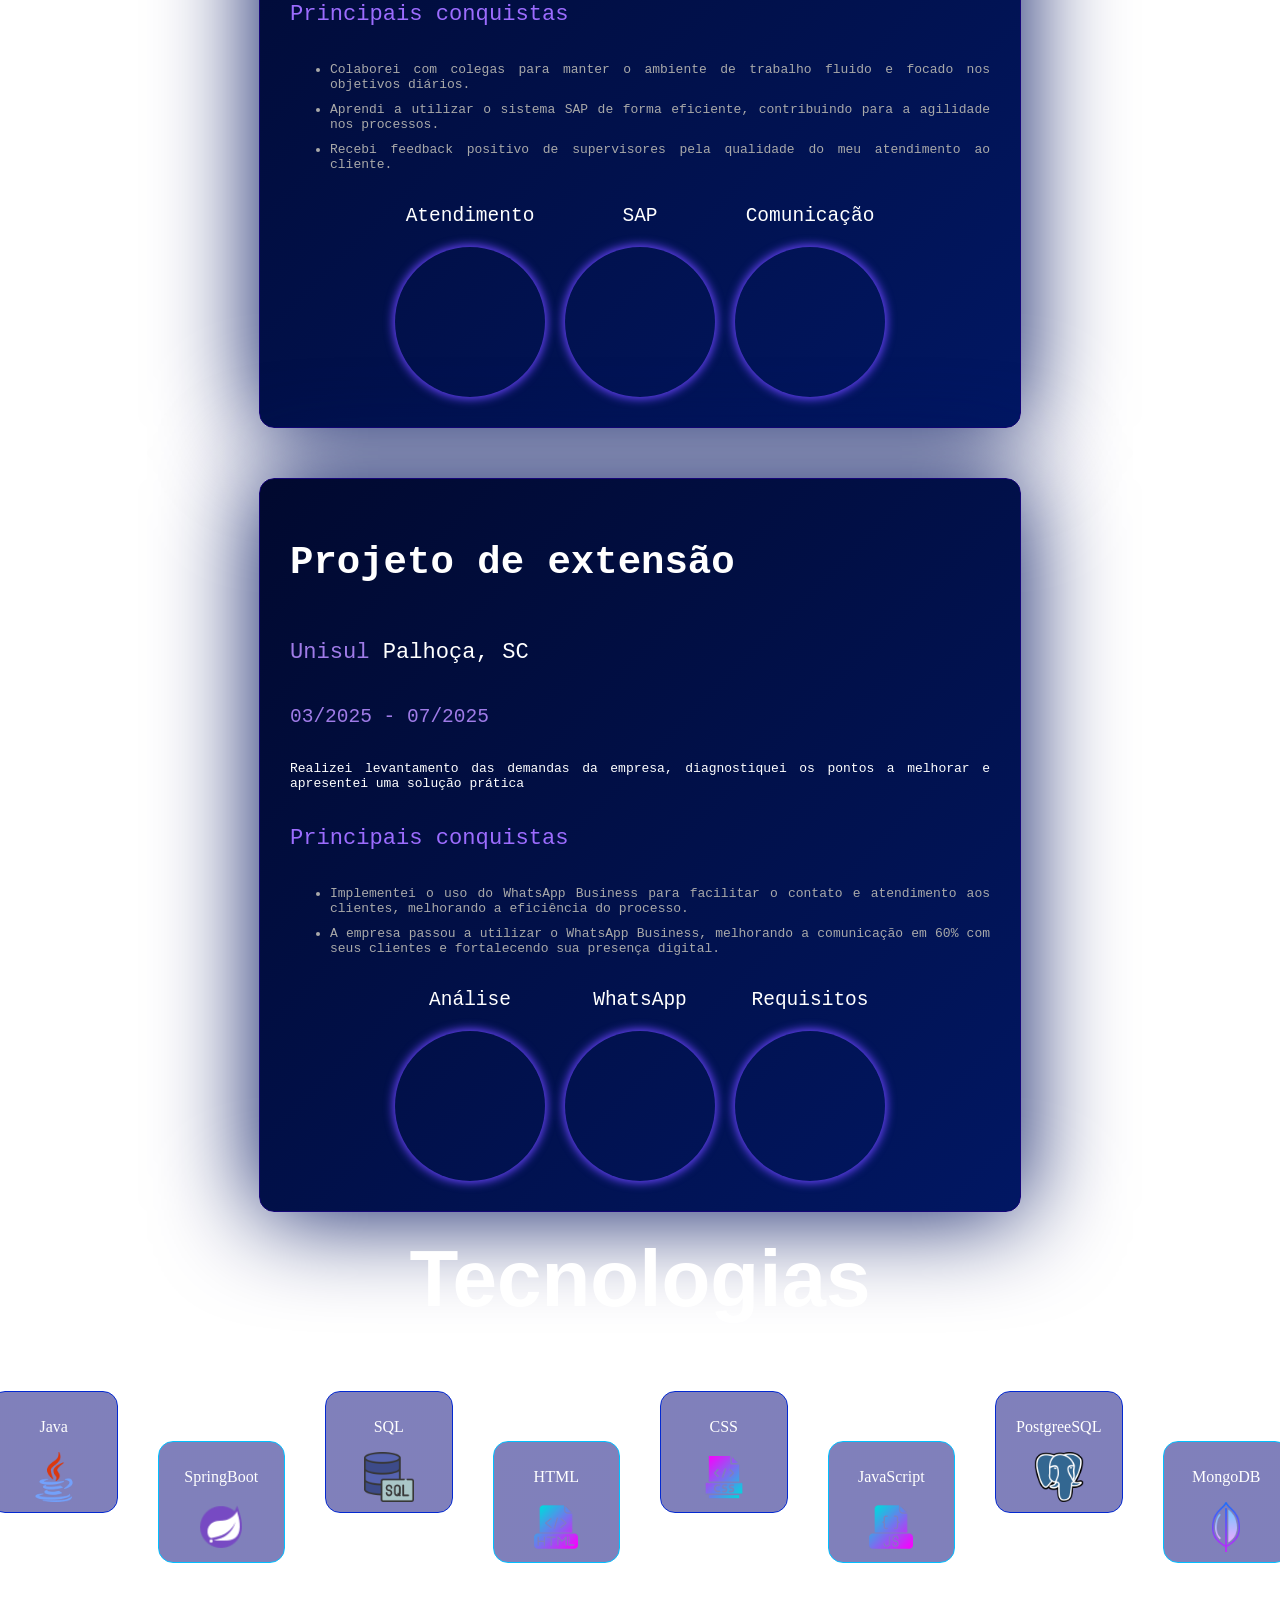
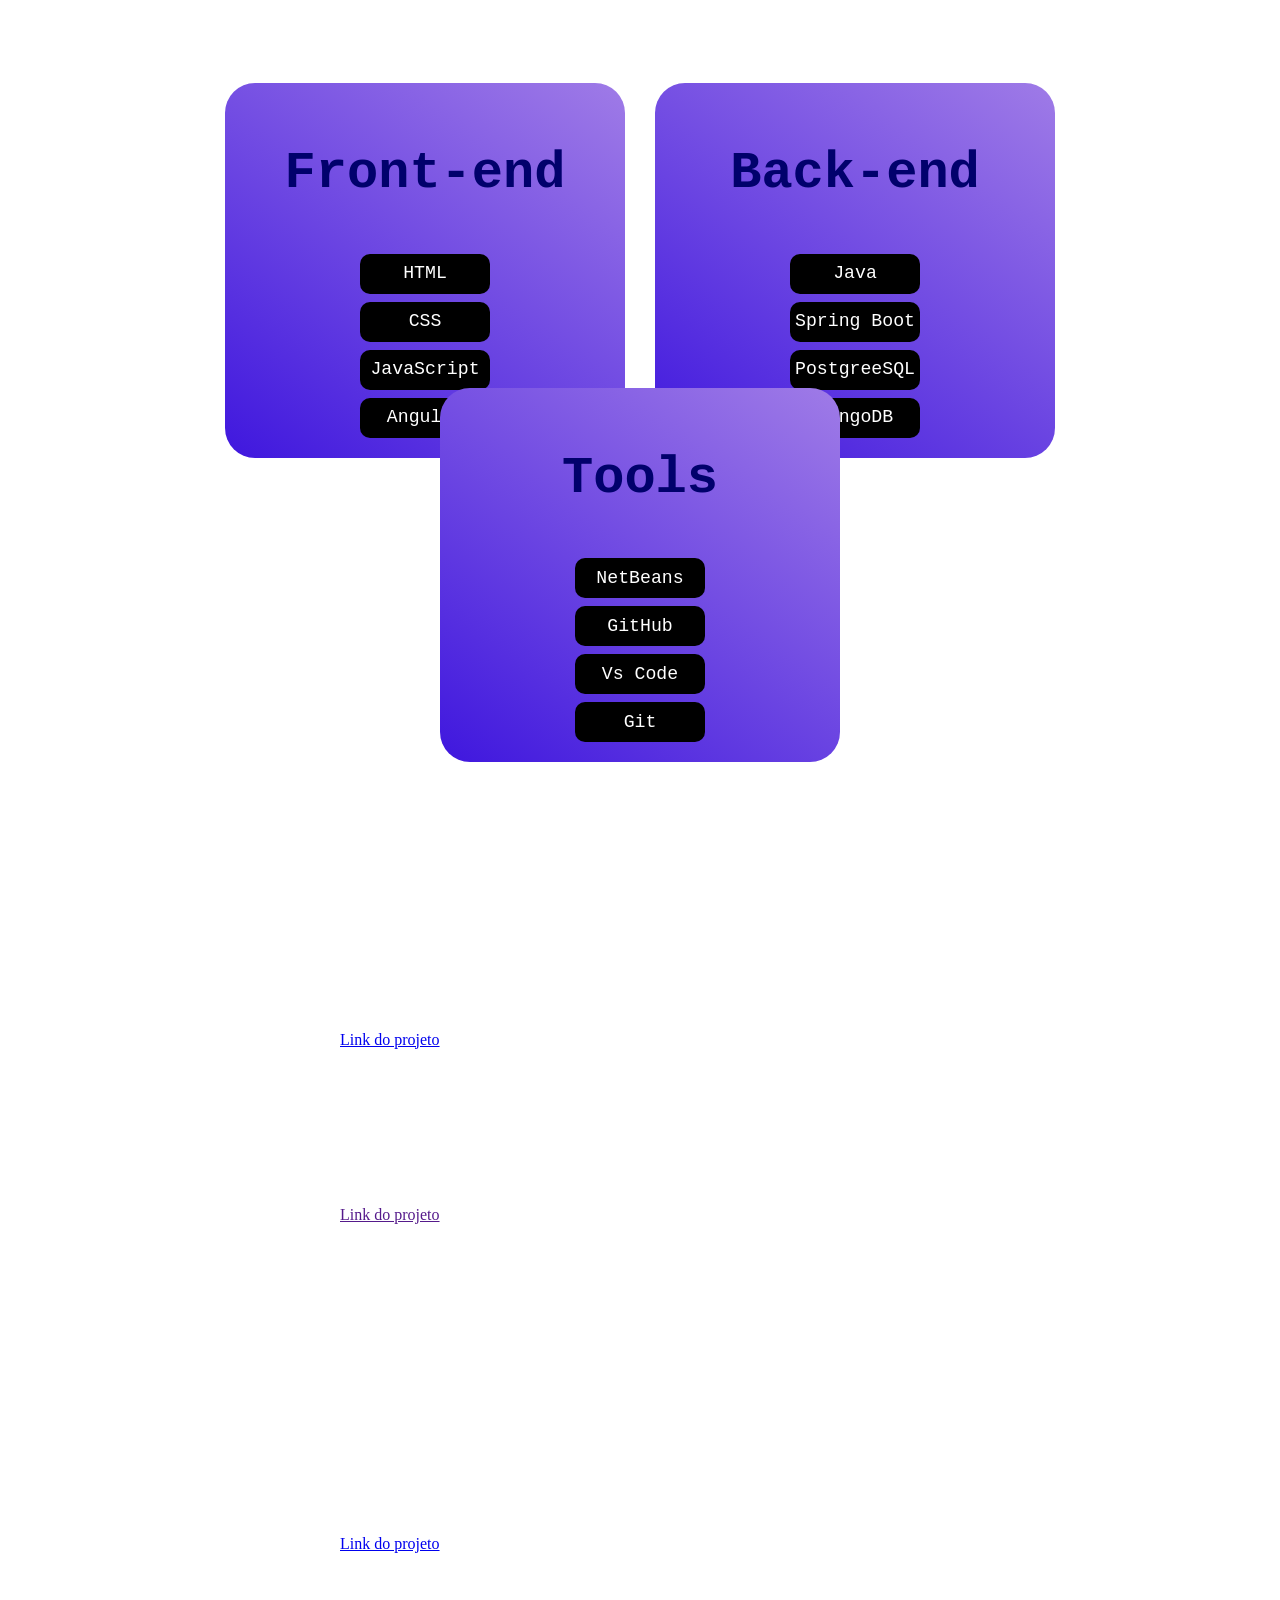
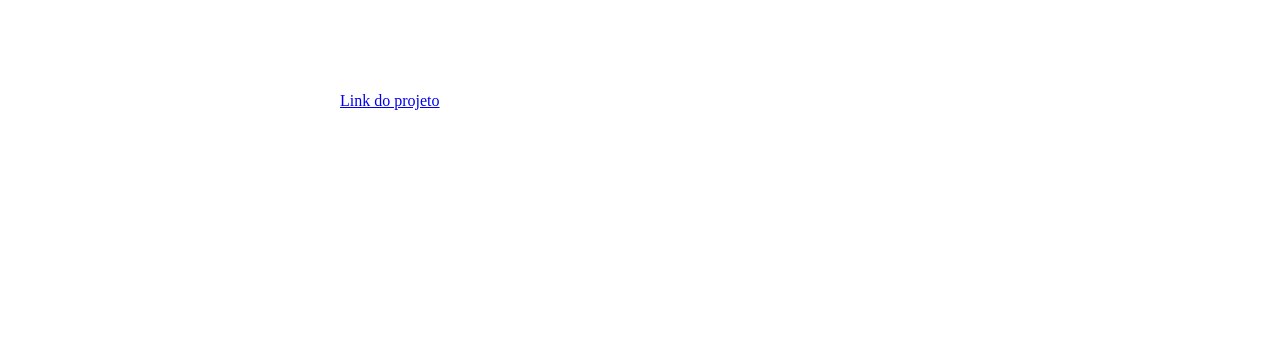
==== commit 9e95545e: "feat: adiciona página de portfólio e estilo inicial" ====
--- a/index.html
+++ b/index.html
@@ -7,6 +7,10 @@
     <link rel="stylesheet" href="portifolio.css">
     <script src="portifolio.js" defer></script>
     <link href="https://fonts.googleapis.com/css2?family=Cinzel+Decorative&family=Cormorant+Garamond&family=Spectral:wght@400;700&display=swap" rel="stylesheet">
+    <link rel="preconnect" href="https://fonts.googleapis.com">
+<link rel="preconnect" href="https://fonts.gstatic.com" crossorigin>
+<link href="https://fonts.googleapis.com/css2?family=BBH+Sans+Bartle&family=Oswald:wght@200..700&display=swap" rel="stylesheet">
+<script src="https://cdn.jsdelivr.net/npm/progressbar.js"></script>
 
 </head>
 <body>
@@ -15,8 +19,8 @@
     <header class="container">
 
             <div id="cabeçalho">
-            <a href="#home" id="home">Home</a>
-            <a href="#txtsob" id="sobre1">Sobre</a>
+            <a href="#sobre" id="home">Home</a>
+            <a href="#textsob" id="sobre1">Sobre</a>
             <a href="#projetos8" id="projetos1">Projetos</a>
             <a href="#email3"><button id="contato1">Contato</button></a>
             <button id="MudarCor" onclick="MudarTema()">Versão clara</button>
@@ -34,77 +38,279 @@
         
       </div>
 
-      <div id="principal">
-      <section id="sobre" class="card">
-        <h2 id="ola">Olá, eu sou</h2>
-        <h1><span id="destaque2">Amanda Rodrigues de Siqueira</span></h1>
-        <p><span class="destaque">Desenvolvedora full-stack</span></p>
-      </section>
-    </div>
-
-
-    <section id="contato">
-      
-        <a href="https://github.com/48984228328Aninha">GitHub</a>
-        <img src="https://cdn-icons-png.flaticon.com/512/25/25231.png" alt="Ícone do GitHub" class="icon" id="github">
-        
-        <a href="https://www.linkedin.com/in/seu-perfil/">LinkedIn</a>
-        <img src="https://cdn-icons-png.flaticon.com/512/174/174857.png" alt="Ícone do LinkedIn" class="icon" id="linkedin">
-        
-    </section>
+            <div id="principal">
+            <section id="sobre">
+                <div class="intro">
+                    <div class="intro-text">
+                        <div id="typed-wrapper">
+                        <h1 id="typed">Amanda Rodrigues</h1>
+                        </div>
+
+                        <p><span class="destaque6">Desenvolvedora full-stack</span></p>
+                        
+
+                        <div id="botões">
+                        <button id="cnt">Projetos</button>
+                        <button id="cnt1">Contato</button>
+                        </div>
+
+                        <div id="icons">
+        <a href="https://github.com/48984228328Aninha"><img src="./imagens/githubicon.png" alt="Ícone do GitHub" class="icon1" id="github"></a>
+        
+        
+        <a href="www.linkedin.com/in/amanda-rodrigues-rds"><img src="./imagens/linkedinicon.png" alt="Ícone do LinkedIn" class="icon2" id="linkedin"></a>
+                        </div>
+                        
+                    </div>
+
+                    
+
+
+                        </div>
+                        
+                        
+                    </div>
+                    
+                    </div>
+                
+                </div>
+            </section>
+        </div>
+
+
+    
 
 
     <section id="corpo">
         
-      <div class="sobre-tec-container">
+
         
         <section id="sobremim">
-            <div id = "textsob" class="fade-in-right">Sobre mim</div>
-            <ul id="listasob">
-
-            <li>Olá! Me chamo Amanda e sou estudante de Tecnologia da Informação.</li><br>
-
-            <li>Apaixonada por criar projetos que misturam design criativo com funcionalidade real.</li><br>
-
-            <li>Experiência prática com HTML, CSS, JavaScript e Bootstrap.</li><br>
-
-            <li>Desenvolvimento de aplicações que consomem APIs, lidam com dados e trazem soluções simples para problemas do dia a dia.</li><br>
-
-            <li>Experiência com criação de servidores, telas de login, chatbots em Python e pequenos sistemas com banco de dados.</li><br>
-
-            <li>Interesse em front-end, back-end e segurança.</li><br>
-
-            <li>Sempre em busca de novos conhecimentos, aprendendo com cada projeto, erro e desafio.</li><br>
+        <div id="textsob">Sobre mim</div>
+    </div>
+
+    <div class="conteudo-sobremim">
+        <div class="texto-sobremim">
+            <div id="listasob">
+                <h1 id="favor">Usando a tecnologia a nosso favor</h1>
+                <p>Sempre fui fascinada por tecnologia. Comecei explorando HTML, CSS e JavaScript, 
+                    criando pequenos projetos e aprendendo na prática. Com o tempo, me aprofundei em Java e Spring Boot, 
+                    desenvolvendo aplicações completas que conectam front-end e back-end. Adoro desafios e construir soluções 
+                    que unem criatividade e funcionalidade, sempre aprendendo algo novo a cada projeto.</p>
+            
+            <div id="container-cards">
+            <div id="card1">
+                <h3 id="titulo1">Aprender</h3>
+                <p id="tamanho1">Estou sempre estudando novas tecnologias para evoluir como desenvolvedora.</p>
+            
+            </div>
+            <div id="card2">
+                 <h3 id="titulo2">Projetos Práticos</h3>
+                <p id="tamanho2">Gosto de colocar em prática o que aprendo, criando aplicações reais.</p>
+            
+            </div>
+            <div id="card3">
+                <h3 id="titulo3">Segurança</h3>
+                <p id="tamanho3">Prezo por códigos seguros, limpos e eficientes, aplicando boas práticas de programação.</p>
+            </div>
+        </div>
+            
+                </div>
+        </div>
+        
+
+        <div id="minhafoto">
+            <img src="https://avatars.githubusercontent.com/u/180871656?v=4" alt="Imagem de perfil" id="perfil">
+        </div>
+
+    </div>
+
+    <h1 id="tituloFormacao">Formação <span id="academica">acadêmica</span></h1>
+    <div id="cardsFormacao">
+
+    <div id="formacao2">
+        <div id="textoFormacao">
+        <h1 id="curso">Ciência da Computação</h1>
+        <p id="faculdade">Unisul</p>
+        <p id="data">02/2024 - 12/2028</p>
+        <p id="desc">Focado em orientação a objetos com Java, conexão com banco de dados e estrutura de dados.</p>
+        </div>
+    </div>
+
+    <div id="formacao3">
+        <h1 id="ensinoMedio">Ensino médio</h1>
+        <p id="data2">01/2022 - 12/2024</p>
+        <p id="desc2">Formação ensino médio</p>
+    </div>
+</div>
+
+</section>
+
+<h1 id="tituloExperiencia">Experiência</h1>
+<div id="experiencia">
+
+    <div id="experiencia1">
+        <div id="textoExperiencia">
+        <h1 id="cargo">Jovem <span id="aprendiz">Aprendiz</span></h1>
+        <h3 id="milium">Milium<span id="miliu"> Palhoça, SC</span></h3>
+        <p id="data1">08/2024 - Atualmente</p>
+        <p id="descEmprego">Atualmente faço a emissão de notas fiscais utilizando o sistema SAP, atendimento ao 
+        cliente, reposição de produtos e apoio no processo de devoluções. </p>
+        <p id="conquista1">Principais conquistas</p>
+        <ul id="lista">
+            <li>Colaborei com colegas para manter o ambiente de trabalho fluido e focado nos objetivos 
+            diários. </li>
+            <li>Aprendi a utilizar o sistema SAP de forma eficiente, contribuindo para a agilidade nos processos.</li>
+            <li>Recebi feedback positivo de supervisores pela qualidade do meu atendimento ao cliente.</li>
         </ul>
-        </section>
-        
-        <section id="minhafoto">
-            <img src="https://avatars.githubusercontent.com/u/180871656?v=4" alt="Imagem de perfil" id="perfil">
-        </section>
-        </div>
-
-</section>
-        
-        
-   <section id=crp>
-    <h1>Tecnologias</h1>
-    </section> 
-
+        
+        <div id="progressos">
+
+        <div id="posicao1">
+        <p id="nivel1">Atendimento</p>
+        <div id="progress-container"></div>
+        </div>
+
+        <div id="posicao">
+        <p id="nivel">SAP</p>
+        <div id="progress-container1"></div>
+        </div>
+
+        <div id="posicao2">
+        <p id="nivel2">Comunicação</p>
+        <div id="progress-container2"></div>
+        </div>
+        </div>
+        
+
+    </div>
+
+    <div id="experiencia2">
+        <div id="textoExperiencia2">
+        <h1 id="ensinoMedio">Projeto de extensão</h1>
+        <p id="tituloExtensao">Unisul<span id="unisul"> Palhoça, SC</span></p>
+        <p id="data2">03/2025 - 07/2025</p>
+        <p id="desc2">Realizei levantamento das demandas da empresa, diagnostiquei os pontos a melhorar e 
+apresentei uma solução prática</p>
+<p id="conquista2">Principais conquistas</p>
+        <ul id="desc3"> 
+            <li id="implementacao">Implementei o uso do WhatsApp Business para 
+            facilitar o contato e atendimento aos clientes, melhorando a eficiência do processo.</li>
+            <li id="what">A empresa passou a utilizar o WhatsApp Business, melhorando a comunicação em 60% 
+com seus clientes e fortalecendo sua presença digital. </li>
+        </ul>
+
+        <div id="progresso">
+
+        <div id="posicau1">
+        <p id="nible1">Análise</p>
+        <div id="progress-container6"></div>
+        </div>
+
+        <div id="posicau2">
+        <p id="nible2">WhatsApp</p>
+        <div id="progress-container7"></div>
+        </div>
+
+        <div id="posicau3">
+        <p id="nible3">Requisitos</p>
+        <div id="progress-container8"></div>
+        </div>
+        </div>
+</div>
+    </div>
+</div>
+</div>
+
+
+    <h1 id="tituloTec">Tecnologias</h1>
+   
     
     <div id="tecnologia">
-  <div class="scroll">
-    <!-- Grupo original -->
-    <img id="html" src="./shtml.png" alt="html">
-    <img id="css" src="./css.png" alt="css">
-    <img id="js" src="./js.png" alt="js">
-    <img src="./bootstrap.png" alt="bootstrap">
-    <img src="./nodejs.png" alt="node">
-    <img src="./mongodb.png" alt="mongo">
-
-    </div>
+  <div class="cardsTec">
+
+    <div id="nomeTec">
+        <p>Java</p>
+        <img id="java" src="./imagens/java.png" alt="java">
+
+        </div>
+
+        <div id="Springbut">
+        <p>SpringBoot</p>
+        <img id="springboot" src="./imagens/icons8-logotipo-da-primavera-48.png" alt="spring">
+        </div>
+
+        <div id="sqle">
+        <p>SQL</p>
+        <img id="sql1"src="./imagens/servidor-sql.png" alt="sql">
+        </div>
+
+        <div id="htlm">
+        <p>HTML</p>
+        <img id="html" src="./imagens/arquivo-html.png" alt="html">
+        </div>
+
+        <div id="cis">
+        <p>CSS</p>
+        <img id="css" src="./imagens/css (1).png" alt="css">
+        </div>
+
+        <div id="jse">
+        <p>JavaScript</p>
+        <img id="js" src="./imagens/javascript.png" alt="js">
+        </div>
+        
+        <div id="postgri">
+        <p>PostgreeSQL</p>
+        <img id="postgre" src="./imagens/postgre.png" alt="postgree">
+        </div>
+
+        <div id="mungu">
+        <p>MongoDB</p>
+        <img id="mongo" src="./imagens/icons8-mongo-db-64.png" alt="mongo">
+        </div>
+
   </div>
   </div>
 </section>
+
+<div id="competencias">
+
+    <div id="front">
+        <div id="frontzin">
+        <h1 id="frunt">Front-end</h1>
+        <p>HTML</p>
+        <p>CSS</p>
+        <p>JavaScript</p>
+        <p>Angular</p>
+        </div>
+    </div>
+
+
+    <div id="back">
+        <div id="backzin">
+        <h1 id="bacus">Back-end</h1>
+        <p>Java</p>
+        <p>Spring Boot</p>
+        <p>PostgreeSQL</p>
+        <p>MongoDB</p>
+        </div>
+
+    </div>
+
+    <div id="Tools">
+        <div id="tooles">
+        <h1 id="tuts">Tools</h1>
+        <p>NetBeans</p>
+        <p>GitHub</p>
+        <p>Vs Code</p>
+        <p>Git</p>
+        </div>
+
+    </div>
+    </div>
+
+</div>
 
         
        </section>
--- a/portifolio.css
+++ b/portifolio.css
@@ -1,661 +1,913 @@
-#textsob {
-    font-family: 'Cinzel Decorative', 'Spectral', serif;
-    font-size: 2.2em;
-    font-weight: bold;
-    letter-spacing: 2px;
-    background: linear-gradient(90deg, #7952a1, #53acff);
-    background-clip: text;
-    -webkit-background-clip: text;
-    color: transparent;
-    -webkit-text-fill-color: transparent;
-    text-shadow: 2px 2px 8px rgba(83, 172, 255, 0.3);
-    padding: 10px 0 20px 0;
-    text-align: center;
-    border-bottom: 2px solid #53acff;
-    margin-bottom: 18px;
+html {
+  scroll-behavior: smooth;
+
+}
+
+
+body {
+    /*background-image: url('Vector_2646.jpg');*/
+    background-image: url('./imagens/luzes-de-neon-gradientes-abstratas.jpg');
+    background-size: cover;
+    background-repeat: no-repeat;
+    color: white;
+    overflow-x: hidden;
+    scroll-padding-top: 80px;
     
 }
-#textsob:hover {
-    transform: scale(1.10);
-    transition: transform 0.3s ease-in-out;
+/* Restaurar configuração do header */
+header.container {
+    position: sticky;
+    top: 0;
+    left: 0;
+    width: 100%;
+    display: flex;
+    justify-content: center;
+    padding: 12px 20px;
+    z-index: 60;
+}
+#home, #sobre1, #projetos1, #amanda, #cv, #contato1, #MudarCor {
+    display: inline-block;
+    position: relative;
+    padding: 5px;
+    color: white;
+    text-decoration: none;
     cursor: pointer;
-}
-html {
-    scroll-behavior: smooth;
-    overflow-x: hidden;
-}
-
-#MudarCor {
-    padding: 10px 20px;
-    border-top: 30px;
-    border-bottom-left-radius: 30px;
-    border-top-right-radius: 30px;
-    border-top-left-radius: 30px;
-    border-bottom-right-radius: 30px;
-    width: 150px;
-    height: 50px;
+    margin: 0 auto;
+    max-width: 100%;
+    overflow: hidden;
+}
+
+#home:hover, #sobre1:hover, #projetos1:hover {
+    color: blueviolet;
+    transition: color 0.3s ease;
+}
+
+
+
+#MudarCor:hover, #contato1:hover {
+    background-color: rgb(1, 1, 108);
+    color: white;
+    transition: background-color 0.3s ease;
     border: none;
-    background-color: blueviolet;
-    color: white;
-    box-shadow: 5px 5px 5px rgba(6, 197, 255, 0.5);
-    padding: 10px 20px;
-    margin-right: 20px;
-}
-#MudarCor:hover {
-    background-color: rgb(0, 199, 249);
-    color: rgb(94, 1, 216);
-    transition: background-color 0.3s ease-in-out;
-    box-shadow: rgb(57, 196, 255) 5px 5px 5px rgb(6, 255, 243);
-    border: none;
-    filter: brightness(1.2);
-    cursor: pointer;
-}
-
-body {
-    overflow-x: hidden;
-
-}
-
-#listasob li {
+}
+
+/* Underline animado usando ::after */
+#home::after, #sobre1::after, #projetos1::after {
+    content: "";
+    position: absolute;
+    left: 0;
+    bottom: -4px;
+    height: 2px;
     width: 100%;
-    width: 600px;
-}
-.destaque {
-    font-size: 1.3em;
-    font-weight: bold;
-    color: white;
-
-}
-
-.destaque:hover {
-    color: violet;
-    cursor: pointer;
-}
-.container {
+    background: blueviolet;
+    transform: scaleX(0);
+    transform-origin: left;
+    transition: transform 280ms ease;
+}
+
+#amanda, #cv {
+    position: relative;
+    display: inline-block;
+    color: white; /* cor padrão */
+}
+
+/* underline animado para amanda e cv */
+#amanda::after, #cv::after {
+    content: "";
+    position: absolute;
+    left: 0;
+    bottom: -4px;
+    height: 2px;
     width: 100%;
-    margin-top: 0;
-    padding: 20px;
+    background: rgb(1, 1, 108);
+    transform: scaleX(0);
+    transform-origin: left;
+    transition: transform 280ms ease;
+}
+
+#amanda:hover, #cv:hover {
+    color: rgb(1, 1, 108);
+}
+
+#amanda:hover::after, #cv:hover::after,
+#amanda:focus::after, #cv:focus::after {
+    transform: scaleX(1);
+}
+
+#home:hover::after, #sobre1:hover::after, #projetos1:hover::after, #amanda:hover::after, #cv:hover::after, 
+#home:focus::after, #sobre1:focus::after, #projetos1:focus::after, #amanda:focus::after, #cv:focus::after
+ {
+    transform: scaleX(1);
+}
+
+/* foco visível para acessibilidade */
+#home:focus, #sobre1:focus, #projetos1:focus, #amanda:focus, #cv:focus, #contato1:focus {
+    outline: 3px solid rgba(138,43,226,0.12);
+    outline-offset: 3px;
+    color: rgb(1, 1, 108);
+}
+
+/* Faz com que os links dentro do cabeçalho fiquem em linha (flex aplicado no contêiner direto) */
+#cabeçalho {
     display: flex;
-    justify-content: flex-start;
-    align-items: flex-start;
-    box-shadow: 15px 15px 15px rgba(0, 0, 0, 0.5);
+    align-items: start;
+    gap: 1rem;
+}
+#contato1, #MudarCor {
+    width: 100px;
+    height: 30px;
     border-bottom-left-radius: 30px;
     border-bottom-right-radius: 30px;
     border-top-left-radius: 30px;
     border-top-right-radius: 30px;
-    position: sticky;  /* faz o header “grudar” no topo */
-    top: 0; 
-}
-
+    color: white;
+    background-color: transparent;
+    border: 1px solid white;
+}
+
+
+
+#principal {
+    display: flex;
+    width: 100%;
+    height: 650px;
+    margin: 90px auto 0 auto; /* centraliza em vez de empurrar */
+    justify-content: center;
+    align-items: center;
+    max-width: 1300px; /* evita passar do limite da tela */
+    box-sizing: border-box;
+    
+}
 
 #sobre {
-    justify-content: center;
-    margin-top: 40px;
-    
-}
-
-.container:hover {
-    padding: 30px;
-    transition: padding 0.3s ease-in-out;
-}
-body {
-    background-image: url('https://images.unsplash.com/photo-1638272181967-7d3772a91265?w=600&auto=format&fit=crop&q=60&ixlib=rb-4.1.0&ixid=M3wxMjA3fDB8MHxzZWFyY2h8MjB8fG15c3RpYyUyMHB1cnBsZSUyMGJhY2tncm91bmR8ZW58MHx8MHx8fDA%3D');
     background-size: cover;
     background-repeat: no-repeat;
-    background-position: center;
-    background-attachment: fixed;
-    cursor: url('./espada-cursor-32x32.png'), auto;
-    backdrop-filter: blur(20px);
-}
-h3 {
-    color: white;
+    width: 100%;
+    height: 100%;
+    
+}
+
+#destaque2 {
     font-size: 2em;
-    color: aqua;
-}
-h2 {
-    color: blueviolet;
-    font-size: 2.5em;
-    
-}
-p {
-    color: white;
-    font-size: 1.2em;
-}
-li, ul {
-    color: white;
-    font-size: 1.2em;
-    text-decoration: none;
-}
-
-#perfil {
-    border-radius: 50%;
-    width: 300px;
-    margin-top: 3px;
-    box-shadow: 8px 8px 8px rgba(0, 0, 0, 0.5);
-    margin-left: 30%;
-    animation: foto infinite 2s alternate;;
-}
-@keyframes foto {
-    0% {
-        transform-box: ale(0);
-    }
-    50% {
-        transform: scale(1.1);
-    }
-    100% {
-        transform: scale(1.0);
-    }
-}
-
-#perfil:hover {
-    transform: scale3d(1.1, 1.1, 1.1);
-    transition: transform 0.3s ease-out;
-    box-shadow: rgba(6, 230, 255, 0.5) 0px 4px 8px;
-    filter: brightness(1.2);
-    cursor: pointer;
-}
-
-a {
-    color: white;
-    padding: 12px 16px;
-    text-decoration: none;
-    
-}
-a:hover {
-    color: blueviolet;
-    transition: color 0.3s ease-in-out;
-
-}
-
-.sobre-container {
+    flex-direction: row;
+    display: inline-block;
+}
+/* Intro: nome + imagem lado a lado (responsivo) */
+.intro {
     display: flex;
     align-items: center;
-    gap: 40px;
-    margin-top: 80px;
-   
-}
-
-#sobre {
-    margin: 0 auto;
-    margin-top: 100px;
-}
-
-h1 {
-    font-size: 3em;
-}
-
-#sobre p{
-    text-align: justify;
-    line-height: 1.6;
-    margin: 0 12%;
-    color: white;
+    gap: 2rem;
+    width: 100%;
+    max-width: 1300px;
+    margin-top: 0px;
+    margin-top: -80px;
+    justify-content: center;
+    
+}
+.intro-text {
+    display: flex;
+  flex-direction: column;
+  align-items: center;
+  text-align: center;
+}
+.intro-text h1 {
+  margin-bottom: 0.5rem;
+}
+#icons {
+  display: flex;  
+  justify-content: center;
+  text-align: center;
+  display: flex;
+  margin-left: -60px;
+  align-items: center;
+  gap: 20px;
+}
+
+.icon1, .icon2 {
+    width: 50px;
+    height: 50px;
+}
+
+.icon1:hover, .icon2:hover {
+  box-shadow: 0 0 100px 1px rgba(0, 255, 242, 0.5);
+  border-radius: 50px;
+  transition: box-shadow 1s ease;
+}
+
+#conceito-fundo {
+    display: block;
+    width: 300px;
+    height: 300px;
+    object-fit: cover;
+    border-radius: 8px;
+}
+
+@media (max-width: 800px) {
+    .intro {
+        flex-direction: row;
+        text-align: center;
+    }
+
+    #conceito-fundo {
+        width: 220px;
+        height: 220px;
+        object-fit: cover;
+        border-radius: 8px;
+        box-shadow: inset rgb(1, 1, 108) 1px 1px 10px, rgb(138,43,226) 2px 2px 20px;
+    }
+
+}
+.destaque6 {
+    color: white;
+    font-family: 'Franklin Gothic Medium', 'Arial Narrow', Arial, sans-serif;
+    font-size: 2.5em;
+    text-shadow: rgb(138,43,226) 2px 2px 10px;
+    margin-top: 0.5rem;
+  margin-bottom: 2rem;
+    
+}
+#homem-vr, #conceito-fundo, #techno, .image-stack img {
+    display: block;
+    width: 200px;
+    height: 200px;
+    object-fit: cover;
+    border-radius: 8px;
+    box-shadow: inset rgb(1, 1, 108) 1px 1px 10px, rgb(138,43,226) 2px 2px 20px;
+}
+
+#conceito-fundo, #techno, #homem-vr {
+  display: block;
+  width: 100%;
+  max-width: 320px;
+  margin: 0 auto;
+  height: 250px;
+  margin-top: 0px;   /* centraliza */
+}
+
+/* separação entre as duas imagens */
+
+
+/* se .intro-image usar display:flex, garantir que dê wrap/stack */
+.intro-image {
+  display: flex;
+  flex-direction: row; /* ou row-wrap, se quiser quebrar linha */
+  flex-wrap: wrap; /* útil pra telas pequenas */
+  justify-content: center; 
+  margin-left: 20px;
+  
+  
+  /* se quiser sempre empilhar; ou controle por media query */
+}
+
+/* opcional: empilha só em telas pequenas */
+@media (max-width: 800px) {
+  .intro-image { flex-direction: row; }
+}
+#estudante {
+    font-size: 1.2em;
+    margin-top: 10px;
+    line-height: 1.5;
+}
+#destaqueTec {
+    color: blueviolet;
+    font-weight: bold;
+}
+#destaque1tec {
+    color: blueviolet;
+    font-weight: bold;
+}
+
+.typed-wrapper {
+  display: inline-block;
+  overflow: hidden;
+  white-space: nowrap;
+  border-right: 3px solid #fff; /* cursor */
+  width: 16ch; /* ou o tamanho do texto final */
+}
+
+
+
+#typed {
+    font-size: 6em;
+    color: white;
+    text-shadow: rgb(138,43,226) 2px 2px 10px;
+    overflow: hidden;
+    border-right: 0.15em solid white; /* cursor */
+    animation: typing 3s steps(30, end), blink 0.75s step-end infinite;
+    width: 14ch;
+    font-family: "Oswald", sans-serif;
+    font-optical-sizing: auto;
+    font-style: normal;
+    margin-top: 150px;
+}
+
+     @keyframes typing {
+    from { width: 14ch; }
+    to { width: 14ch; }
+  }
+
+  @keyframes blink {
+    50% { border-color: transparent; }
+  }
+
+#botões {
     display: flex;
     justify-content: center;
-}
-
-#sobre h1 {
-    margin-left: 12%;
-    margin-right: 12%;
-    color: white;
-    font-size: 2.5rem;
-    font-weight: bold;
-    font-family: 'Cormorant Garamond', serif;
-    margin-block-end: 3px;
-    background: linear-gradient(90deg, #7f00ff, #1ea9f4); /* roxo para rosa */
-    -webkit-background-clip: text;
-    background-clip: text;
-    -webkit-text-fill-color: transparent;
-    text-align: center;
-}
-
-#destaque2 {
-    transition: font-size 0.3s ease-in-out;
-    font-family: 'Cinzel Decorative', 'Spectral', serif;
-    font-size: 1em;
-}
-#destaque2:hover {
-    font-size: 3.5rem;
-}
-
-#sobre h2 {
-    margin-left: 12%;
-    margin-right: 12%;
-    color: white;
+    margin-top: 20px;
+    margin-bottom: 20px;
+    gap: 60px;
+    margin-left: -60px;
+}
+
+#cnt {
+    width: 150px;
+    height: 40px;
+    border-radius: 15px;
+    background-color: rgb(11, 1, 52);
+    border: none;
+    color: white;
+    cursor: pointer;
+    box-shadow: 0 0 100px 1px rgba(0, 255, 242, 0.5);
+    font-family: 'Franklin Gothic Medium', 'Arial Narrow', Arial, sans-serif;
+}
+
+#cnt:hover {
+  box-shadow: 0 0 40px 1px rgba(0, 255, 242, 0.5);
+  background-color: #6843f9;
+  color:rgb(1, 1, 108);
+  transition: background-color 1s ease, box-shadow 1s ease, color 1s ease;
+}
+
+
+#cnt1 {
+    width: 150px;
+    height: 40px;
+    border-radius: 15px;
+    cursor: pointer;
+    cursor: pointer;
+    font-family: monospace; 
+    animation: pulsar 1s infinite;
+    border: none;
+    color:rgb(1, 1, 108);
+    box-shadow: 0 0 40px 8px rgba(0, 255, 242, 0.5);
+    background: linear-gradient(35deg, #6843f9, #9f7be7);
+    font-family: 'Franklin Gothic Medium', 'Arial Narrow', Arial, sans-serif;
+}
+
+#cnt1:hover {
+  box-shadow: 0 0 100px 8px rgba(0, 255, 242, 0.5);
+  background: linear-gradient(135deg, #6843f9, #9f7be7);
+  color: white;
+  transition: background-color 1s ease, box-shadow 1s ease, color 1s ease;
+
+
+
+}
+
+  .sobre-tec-container {
+    width: 1400px;
+    height: 500px;
+    color: white;
+     display: flex;
+  justify-content: center;
+  align-items: flex-end;
+  gap: 60px; /* espaçamento entre texto e imagem */
+  max-width: 1100px;
+  flex-wrap: wrap; /* permite quebrar no mobile */
+  }
+#sobremim {
+  display: flex;
+  flex-direction: column; /* título em cima */
+  align-items: center;
+  padding: 60px 0;
+  gap: 40px; /* espaço entre título e conteúdo */
+  width: 100%;
+  height: 100%;
+  border-radius: 15%;
+    -webkit-backdrop-filter: blur(10px);
+    backdrop-filter: blur(10px);
+    border: rgb(11, 1, 52) 1px solid;
+        margin-top: 300px;
+
+
+  box-shadow: 0 0 800px 2px blue;
+}
+
+#textsob {
+  font-size: 6em;
+  color: white;
+  font-family: monospace;
+  border-right: 4px solid white; /* cursor */
+  white-space: nowrap;
+  overflow: hidden;
+  width: 0; /* começa escondido */
+  animation: typing 3s steps(10, end) forwards, blink 0.7s step-end infinite;
+}
+
+@keyframes typing {
+  from { width: 0; }
+  to { width: 10ch; }
+}
+
+@keyframes blink {
+  50% { border-color: transparent; }
+}
+
+/* container para texto e foto lado a lado */
+.conteudo-sobremim {
+  display: flex;
+  flex-direction: row; /* lado a lado */
+  align-items: flex-start;
+  justify-content: center;
+  gap: 60px;
+  flex-wrap: wrap; /* quebra no mobile */
+  max-width: 1100px;
+  width: 100%;
+}
+
+.texto-sobremim {
+  flex: 1 1 500px;   /* cresce, encolhe, base 500px */
+  max-width: 600px;
+}
+
+#listasob {
+  list-style: none;
+  padding: 0;
+  margin: 0;
+  font-size: 1.2em;
+  line-height: 1.6;
+  width: 600px;
+  text-align: justify;
+  color: darkgrey;
+  
+}
+
+#minhafoto {
+  flex: 0 0 auto;     /* não encolhe nem cresce */
+  display: flex;
+  justify-content: center;
+  align-items: center;
+}
+
+#perfil {
+  width: 280px;
+  height: 280px;
+  border-radius: 50%;
+  object-fit: cover;
+  border: 2px solid rgb(255, 0, 217);
+  box-shadow: 0 0 40px #FF69B4;
+  transition: transform 0.3s ease;
+  margin-top: 50px;
+  margin-right: -30px;
+  margin-left: 40px;
+  
+  
+}
+
+#perfil:hover {
+  transform: scale(1.05);
+  
+}
+
+/* Responsivo: menor tela */
+@media (max-width: 800px) {
+  .conteudo-sobremim {
+    flex-direction: column; /* empilha texto + foto */
+    align-items: center;
+    gap: 30px;
+  }
+
+  #perfil {
+    width: 220px;
+    height: 220px;
+  }
+}
+
+#favor {
+    font-family: monospace;
     font-size: 2em;
-    text-align: center;
-}
-#ola {
+    color: white;
+    text-shadow: 0 0 20px #FF69B4;
+}
+#container-cards {
     display: flex;
+    flex-wrap: wrap;
+    flex-direction: row;
+    gap: 10px;
     justify-content: center;
-}
-
-
-#sobre:hover #h1:hover {
-    color: aqua;
-    transition: color 0.3s ease-in-out;
-    cursor: pointer;
-}
-
-
-h1 {
-    font-size: 3em;
-
+    width: 100%;
+    max-width: 600px;
+    margin: 0 auto; 
     
 }
-#sobre h2 {
-    margin-left: 12%;
-    margin-right: 12%;
-    color: white;
-    font-size: 2em;
-}
-
-#contato1, #cv {
-    background-color: blueviolet;
-    color: white;
-    padding: 10px 20px;
-    border-bottom-left-radius: 30px;
-    border-top-right-radius: 30px;
-    border-top-left-radius: 30px;
-    border-bottom-right-radius: 30px;
-    box-shadow: 5px 5px 5px rgba(6, 197, 255, 0.5);
-    border: none;
-    width: 150px;
-    height: 50px;
-    cursor: pointer;
-    
-}
-#contato1:hover {
-    background-color: rgb(0, 199, 249);
-    color: rgb(94, 1, 216);
-    transition: background-color 0.3s ease-in-out;
-    box-shadow: rgb(57, 196, 255) 5px 5px 5px rgb(6, 255, 243);
-    border: none;
-    filter: brightness(1.2);
-}
-#cabeçalho {
-    margin-left: 8%;
-    margin-right: 8%;
-}
-
-#cabeçalho #amanda {
-    margin-left: 150px;
-    font-size: 1.5em;
-
-}
-
-#imagem {
-    margin-top: 40px;
-}
-
-#contato {
+#card1, #card2, #card3 {
+    flex: 1 1 150px;      /* cresce e encolhe conforme o container */
+    max-width: 200px;     /* não fica gigante */
+    padding: 10px;
     display: flex;
-    flex-direction: row;
-    align-items: center;
-    gap: 10px;
-    margin-top: 20px;
-    justify-content: center;
-}
-#github {
-    width: 30px;
-    height: 30px;
-   
-}
-
-#linkedin {
-    width: 30px;
-    height: 30px;
-}
-
-#projetos8 {
-    display: flex;
+    flex-direction: column;
     justify-content: center;
     align-items: center;
-    flex-direction: column;
-}
-
-#txtprojeto {
-    color: blueviolet;
+    background: linear-gradient(35deg, #6843f9, #9f7be7);
+    border-radius: 20px;
+    border: 0.5px solid rgb(6, 78, 211, 0.3);
+    text-align: center;
+    box-sizing: border-box;
+    cursor: pointer;
+    color: rgb(2, 2, 110);
+    font-family: 'Franklin Gothic Medium', 'Arial Narrow', Arial, sans-serif;
+}
+
+#card1:hover, #card2:hover, #card3:hover {
+    transform: scaleX(105%);
+    transition: transform 0.5s ease-in;
+
+}
+
+#tamanho1, #tamanho2, #tamanho3 {
+    font-size: 1rem;
+    text-align: center;
+    margin-top: -10px;
+}
+#titulo1, #titulo2, #titulo3 {
+    color: white;
+    font-family: monospace;
+    
+}
+
+#cardes {
+
+  flex-direction: row;
+  display: flex;
+  justify-content: center;
+  gap: 20px;
+  margin-top: 100px;
+  margin-bottom: 100px;
+}
+#cardone {
+  width: 200px;
+  height: 200px;
+  background-color: black;
+  border-radius: 30px;
+
+  box-shadow: rgb(138,43,226) 2px 2px 20px;
+}
+#cardotwo {
+  width: 200px;
+  height: 200px;
+  background-color: black;
+  border-radius: 30px;
+  box-shadow: rgb(138,43,226) 2px 2px 50px;
+}
+#cardothre {
+  width: 200px;
+  height: 200px;
+  background-color: black;
+
+  border-radius: 30px;
+  box-shadow: rgb(138,43,226) 2px 2px 20px;
+}
+
+#cardone:hover, #cardothre:hover {
+  margin-top: 30px;
+  transition: margin-top 1s ease-in-out;
+}
+
+#cardotwo:hover {
+  margin-top: -10px;
+  transition: margin-top 1s ease-in-out;
+}
+
+#cardsFormacao {
+  display: flex;
+  flex-direction: column;
+  justify-content: center;
+  width: 800px;
+  height: 400px;
+
+}
+
+#desc {
+  max-width: 400px;
+  display: flex;
+  justify-content: center;
+  align-items: center;
+}
+#formacao2 {
+  display: flex;
+  background: linear-gradient(35deg, #3f17de, #9f7be7);
+  border-radius: 30px;
+  text-align: center;
+  margin-top: -90px;
+  align-items: center;
+  justify-content: center;
+  height: 200px;
+  border: rgb(1, 1, 108) 1px solid;
+  font-family: 'Franklin Gothic Medium', 'Arial Narrow', Arial, sans-serif;
+
+}
+#formacao3 {
+  background: linear-gradient(35deg, #3f17de, #9f7be7);
+  margin-top: 40px;
+  border-radius: 30px;
+  text-align: center;
+  align-items: center;
+  justify-content: center;
+  height: 200px;
+  border: rgb(1, 1, 108) 1px solid;
+  font-family: 'Franklin Gothic Medium', 'Arial Narrow', Arial, sans-serif;
+}
+#tituloFormacao {
+  font-family: 'Franklin Gothic Medium', 'Arial Narrow', Arial, sans-serif;
+  font-size: 4em;
+}
+#academica {
+  color: transparent;
+  -webkit-text-stroke: 1px rgb(255, 255, 255);
+}
+
+#curso, #ensinoMedio {
+  font-family: 'Franklin Gothic Medium', 'Arial Narrow', Arial, sans-serif;
+  color: rgb(1, 1, 108);
+}
+
+#tecnologia {
+  display: flex;
+  flex-direction: row;
+  justify-content: center;
+  gap: 40px;
+  align-items: center;
+  max-width: 1500px;
+}
+.cardsTec {
+  display: flex;
+  flex-direction: row;
+  justify-content: center;
+  gap: 40px;
+  max-width: 1300px;
+
+}
+
+#tituloTec {
+  display: flex;
+  justify-content: center;
+  font-family: 'Franklin Gothic Medium', 'Arial Narrow', Arial, sans-serif;
+  margin-top: 700px;
+  font-size: 5em;
+}
+
+#desc3 {
+  display: flex;
+  flex-direction: column;
+  gap: 10px;
+}
+
+ #nomeTec, #cis, #postgri, #sqle {
+  -webkit-backdrop-filter: blur(20px);
+  backdrop-filter: blur(20px);
+  background: linear-gradient(rgba(2, 2, 119, 0.5), rgba(2, 2, 119, 0.5));
+  width: 200px;
+  height: 100px;
+  text-align: center;
+  border-radius: 15px;
+  border: #0329d1 1px solid;
+  padding: 10px;
+}
+#Springbut, #htlm, #jse, #mungu {
+  -webkit-backdrop-filter: blur(20px);
+  backdrop-filter: blur(20px);
+  background: linear-gradient(rgba(2, 2, 119, 0.5), rgba(2, 2, 119, 0.5));
+  width: 200px;
+  height: 100px;
+  text-align: center;
+  border-radius: 15px;
+  margin-top: 50px;
+  padding: 10px;
+  border: #01bfff 1px solid;
+}
+
+#sql1, #html, #css, #java, #js, #postgre, #springboot, #mongo {
+  width: 50px;
+  height: 50px;
+  align-items: center;
+  justify-content: center;
+  align-content: center;
+}
+
+#aprendiz {
+  color: transparent;
+  -webkit-text-stroke: #cdbaf4 2px;
+}
+
+#nomeTec:hover, #cis:hover, #postgri:hover, #sqle:hover, #Springbut:hover, #htlm:hover, #jse:hover, #mungu:hover{
+  box-shadow:rgb(1, 1, 108) 0px 0px 30px 5px;
+  transition: box-shadow 0.5s ease;
+  cursor: pointer;
+}
+
+
+#milium, #tituloExtensao {
+  color: #9f7be7;
+  font-family: monospace;
+  font-size: 1.7em;
+}
+
+#miliu, #unisul {
+  color: white;
+  font-family: monospace;
+}
+
+#progress-container, #progress-container1, #progress-container2, #progress-container6, #progress-container7, #progress-container8 {
+  width: 150px;
+  height: 150px;
+  margin-top: 20px;
+  box-shadow: #6843f9 0px 0px 10px 2px;
+  border-radius: 50%;
+  animation: animacao 1s linear infinite;
+}
+#progress-container:hover, #progress-container1:hover, #progress-container2:hover, #progress-container6:hover, #progress-container7:hover, #progress-container8:hover {
+  box-shadow: #9f7be7 0px 0px 30px 5px;
+  transition: box-shadow 1s ease;
+}
+
+
+#progressos, #progresso {
+  display: flex;
+  gap: 20px;
+  justify-content: center;
+  align-items: center;
+  flex-direction: row;
+}
+
+#nivel, #nivel1, #nivel2, #nible1, #nible2, #nible3 {
+  font-family: monospace;
+  margin-top: 20px;
+  font-size: 1.5em;
+  color: white;
+  display: flex;
+  justify-content: center;
+}
+
+#dataImportante1 {
+  color: #9f7be7;
+}
+
+#tituloExperiencia {
+  font-family: monospace;
+  font-size: 6em;
+  display: flex;
+  justify-content: center;
+  margin-top: 120px;
+}
+
+#textoExperiencia {
+  display: flex;
+  justify-content:center;
+  align-items: justify;
+  flex-direction: column;
+  margin-top: 400px;
+  max-width: 700px;
+  border: 1px solid rgb(21, 4, 120);
+  box-shadow: #01125e 0px 0px 100px 1px;
+  padding: 30px;
+  border-radius: 15px;
+  background: linear-gradient(135deg,#01092f, #011763);
+  font-family: monospace;
+}
+
+  #textoExperiencia2 {
+  display: flex;
+  justify-content:center;
+  align-items: justify;
+  flex-direction: column;
+  margin-top: -150px;
+  max-width: 700px;
+  border: 1px solid rgb(21, 4, 120);
+  box-shadow: #01125e 0px 0px 100px 1px;
+  padding: 30px;
+  border-radius: 15px;
+  background: linear-gradient(135deg,#01092f, #011763);
+  margin-top: 50px;
+  font-family: monospace;
+  
+  }
+
+  #implementacao, #what {
+    color: darkgray;
+     }
+
+  #ensinoMedio {
+    color: white;
     font-size: 3em;
-    margin-top: 100px;
-    cursor: pointer;
-    font-family: 'Cinzel Decorative', 'Spectral', serif;
-    font-weight: bold;
-    background: linear-gradient(90deg, #7952a1, #53acff);
-    background-clip: text;
-    -webkit-background-clip: text;
-    color: transparent;
-    -webkit-text-fill-color: transparent;
-    text-shadow: 2px 2px 8px rgba(83, 172, 255, 0.3);
-    border-bottom: 2px solid #53acff;
-    padding-bottom: 10px;
-    text-align: center;
-}
-
-#txtprojeto:hover {
-    color: aqua;
-    transition: color 0.3s ease-in-out;
-    transform: scale(1.05);
-    transition: transform 0.3s ease-in-out;
-    
-    
-}
-
-#sobre1, #projetos1, #home {
-    border-bottom: 1px solid white;
-    margin-left: 7px;
-    margin-right: 7px;
-    padding-bottom: 10px;
-}
-
-#sobre1:hover, #projetos1:hover, #home:hover {
-    border-bottom: 1px solid blueviolet;
-    transition: border-bottom 0.1s ease-in-out;
-}
-
-#container-cards {
-    display: flex;
-    gap: 20px; /* espaço entre os cards */
-    justify-content: center; /* centraliza os cards */
-    flex-wrap: wrap; /* permite que os cards se movam para a próxima linha se não houver espaço suficiente */
-    flex-direction: row;
-    
-}
-
-
-#projetoa {
-    display: flex;
-    flex-direction: column;
-    align-items: center;
-    justify-content: center;
-    margin-top: 20px;
-    width: 300px;
-    text-align: center;
-    border: none;
-    margin: 20px;
-    padding: 20px;
-    box-shadow: rgba(6, 197, 255, 0.5) 0px 4px 8px;
-    background-color: rgba(0, 0, 0, 0.5);
-    backdrop-filter: blur(20px);
-    border-top-left-radius: 30px;
-    border-top-right-radius: 30px;
-    border-bottom-left-radius: 30px;
-    border-bottom-right-radius: 30px;
-}
-#projetoa:hover {
-    transform: scale(1.05);
-    transition: transform 0.3s ease-in-out;
-    box-shadow: rgba(6, 230, 255, 0.5) 0px 4px 8px;
-    filter: brightness(1.2);
-    cursor: pointer;
-}
-
-#projetob, #projetoc, #projetod, #projetoe, #projetof {
-    display: flex;
-    flex-direction: column;
-    align-items: center;
-    justify-content: center;
-    margin-top: 20px;
-    width: 300px;
-    text-align: center;
-    border: none;
-    margin: 20px;
-    padding: 20px;
-    box-shadow: rgba(6, 197, 255, 0.5) 0px 4px 8px;
-    background-color: rgba(0, 0, 0, 0.5);
-    backdrop-filter: blur(20px);
-    border-top-left-radius: 30px;
-    border-top-right-radius: 30px;
-    border-bottom-left-radius: 30px;
-    border-bottom-right-radius: 30px;
-}
-#projetob:hover, #projetoc:hover, #projetod:hover, #projetoe:hover, #projetof:hover {
-    transform: scale(1.05);
-    transition: transform 0.3s ease-in-out;
-    box-shadow: rgba(6, 230, 255, 0.5) 0px 4px 8px;
-    filter: brightness(1.2);
-    cursor: pointer;
-}
-
-
-#cv {
-    border-top-left-radius: 30px;
-    border-top-right-radius: 30px;
-    border-bottom-left-radius: 30px;
-    border-bottom-right-radius: 30px;
-    background-color: blueviolet;
-    border: none;
-    padding: 18px 30px;
-    margin-left: 8px;
-    box-shadow: 5px 5px 5px rgba(6, 197, 255, 0.5);
-    
- 
-}
-
-#cv:hover {
-    background-color: rgb(0, 199, 249);
-    color: rgb(94, 1, 216);
-    transition: background-color 0.3s ease-in-out;
-    box-shadow: rgb(57, 196, 255) 5px 5px 5px rgb(6, 255, 243);
-    border: none;
-    filter: brightness(1.2);
-}
-
-#sobremim {
-    margin-left: 0 auto;
-    margin-right: 0 auto;
-    justify-content: center;
-    display: flex;
-    width: 400px;
-    flex-direction: column;
-    text-align: justify;
-    padding: 20px;
-
-}
-
-#txtsob {
-    display: flex;
-    justify-content: center;
-    
-}
-#corpo {
-    backdrop-filter: blur(20px);
-    padding-block-end: 300px;
-    margin-top: 30vh;
-    padding-top: 5px;
-    height: 350px;
-    border: none;
-    background: radial-gradient(20px)
-   
-}
-
-#corpo:hover {
-    
-    transition: background-color 0.3s ease-in-out;
-}
-
-#minhafoto {
-    margin-top: 80px;
-}
-
-.sobre-tec-container {
-        display: flex;
-        flex-direction: row;
-        justify-content: center;
-        align-items: flex-start;
-        margin-top: 50px;
-        gap: 200px;
-   
-
-@media (max-width: 900px) {
-    .sobre-tec-container {
-        flex-direction: column;
-        gap: 40px;
-        align-items: center;
-    }
-    #sobremim {
-        width: 90vw;
-        padding: 10px;
-    }
-    #minhafoto img {
-        width: 180px !important;
-        margin-left: 0;
-    }
-}
-
-@media (max-width: 600px) {
-    .container {
-        flex-direction: column;
-        align-items: flex-start;
-        padding: 10px;
-    }
-    #cabeçalho {
-        margin-left: 0;
-        margin-right: 0;
-        display: flex;
-        flex-direction: column;
-        gap: 8px;
-        align-items: flex-start;
-    }
-    #cabeçalho #amanda {
-        margin-left: 0;
-        font-size: 1.1em;
-    }
-    #sobre h1, #sobre h2, #sobre p {
-        margin-left: 0;
-        margin-right: 0;
-        font-size: 1.2em;
-    }
-    #sobre h1:hover, #sobre h2:hover, #sobre p:hover {
-        opacity: 0;
-        transform: translateX(-100px);
-        animation: entrar 1s ease forwards;
-    }
-        @keyframes entrar {
-            to {
-                opacity: 1;
-                transform: translateX(0);
-            }
-        
-
-
-    }
-    #sobre h1 {
-        font-size: 1.5em;
-    }
-    #perfil {
-        width: 120px !important;
-        margin-left: 0;
-    }
-    #container-cards {
-        flex-direction: column;
-        gap: 10px;
-        align-items: center;
-    }
-    #projetoa, #projetob, #projetoc, #projetod, #projetoe, #projetof {
-        width: 90vw;
-        margin: 10px 0;
-        padding: 10px;
-    }
-    #tecnologia html {
-        flex-direction: column;
-        height: 300px;
-        padding: 10px 0;
-        
-    }
-    .scroll img {
-        width: 90px;
-        height: 90px;
-        
-    }
-    #footer {
-        font-size: 0.7em;
-        padding: 6px;
-    }
-}
-    
-}
-
-#crp {
-    color: #7952a1;
-    display: flex;
-    justify-content: center;
-    margin: 0 auto;
-    font-size: 1em;
-    font-family: 'Cinzel Decorative', 'Spectral', serif;
-    background: linear-gradient(90deg, #7952a1, #53acff);
-    background-clip: text;
-    -webkit-background-clip: text;
-    color: transparent;
-    -webkit-text-fill-color: transparent;
-    text-shadow: 2px 2px 8px rgba(83, 172, 255, 0.3);
-}
-    #crp:hover {
-    transform: scale(1.05);
-    transition: transform 0.3s ease-in-out;
-    }
-
-#tecnologia {
-    display: flex;
-    flex-direction: row;
-    margin: 0 auto;
-    width: 100%;
-    padding: 20px 0;
-    box-shadow: rgba(6, 197, 255, 0.5) 0px 4px 8px;
-    justify-content: center;
-    height: 100px;
-    border-bottom-left-radius: 30px;
-    border-bottom-right-radius: 30px;
-    border-top-left-radius: 30px;
-    border-top-right-radius: 30px;
-
-}
-
-
-
-.scroll {
-    display: flex;
-    width: max-content;
-    
-}
-
-
-
-.scroll img {
-    width: 100px;
-    height: 80px;
-    flex-shrink: 0;
-
-}
-
-.grupo {
-    display: flex;
-}
-
-@keyframes mover {
-    from { transform: translateX(0); }
-    to { transform: translateX(calc(-1 * var(--scroll-width))); }
-}
-
-
-#tecnologia h2 {
-    display: flex;
-    justify-content: center;
-}
-
-#footer {
-    box-shadow: rgba(0, 0, 0, 0.5) 8px 8px 8px 16px;
-    padding: 10px;
-    flex-direction: row;
-    backdrop-filter: blur(20px);
-    background: linear-gradient(90deg, #7952a1, #53acff); /* roxo para rosa */
-    background-clip: text;
-    -webkit-text-fill-color: transparent;
-    font-size: 0.80em;
-    font-weight: bold;
-    margin-top: 40px;
-}
-
-#footer:hover {
-    padding: 30px;
-    transition: padding 0.3s ease-in-out;
-}
+    font-family: monospace;
+  }
+
+#lista {
+  color: darkgrey;
+}
+#descEmprego {
+  color: white;
+}
+
+#cargo {
+  font-family: monospace;
+  font-size: 3em;
+}
+
+#lista {
+  display: flex;
+  flex-direction: column;
+  gap: 10px;
+}
+
+#data1, #data2{
+  color: #9f7be7;
+  font-family: monospace;
+  font-size: 1.5em;
+}
+
+#conquista1, #conquista2 {
+  font-size: 1.7em;
+  color: #9c6cfe;
+  font-family: monospace;
+}
+
+
+
+#competencias {
+  display: flex;
+  flex-wrap: wrap;
+  justify-content: center;
+  gap: 30px;
+  padding: 20px;
+  align-items: flex-start;
+  margin-top: 200px;
+  
+}
+
+#experiencia {
+  display: flex;
+  flex-direction: column;
+  justify-content: center;
+  align-items: center;
+  text-align: justify;
+  height: 600px;
+  margin-top: 300px;
+}
+
+#front, #back, #Tools {
+  width: 400px;
+  background: linear-gradient(35deg, #3f17de, #9f7be7);
+  border-radius: 30px;
+  display: flex;
+  flex-direction: column;
+  align-items: center;
+  justify-content: flex-start;
+  padding: 20px;
+  box-sizing: border-box;
+  color: white;
+  margin-top: -100px;
+}
+
+#frunt, #bacus, #tuts {
+  font-family: monospace;
+  font-size: 4em;
+  color:rgb(1, 1, 108);
+}
+
+#frontzin, #backzin, #tooles {
+  width: 100%;
+  display: flex;
+  flex-direction: column;
+  align-items: center;
+  text-align: center;
+  gap: 8px;
+  word-wrap: break-word;
+  overflow-wrap: break-word;
+  line-height: 1.4;
+}
+
+#frontzin p, #backzin p, #tooles p {
+  margin: 0;
+  padding: 0;
+  font-family: 'Franklin Gothic Medium', 'Arial Narrow', Arial, sans-serif;
+  background-color: black;
+  width: 130px;
+  height: 40px;
+  align-items: center;
+  display: flex;
+  justify-content: center;
+  border-radius: 10px; 
+  font-family: monospace;
+  font-size: 1.4em;
+}
+#front:hover, #back:hover, #Tools:hover {
+  transition: transform 0.3s ease-in-out;
+  transform: scale(1.05);
+  cursor: pointer;
+}
+
+
+
+
+
